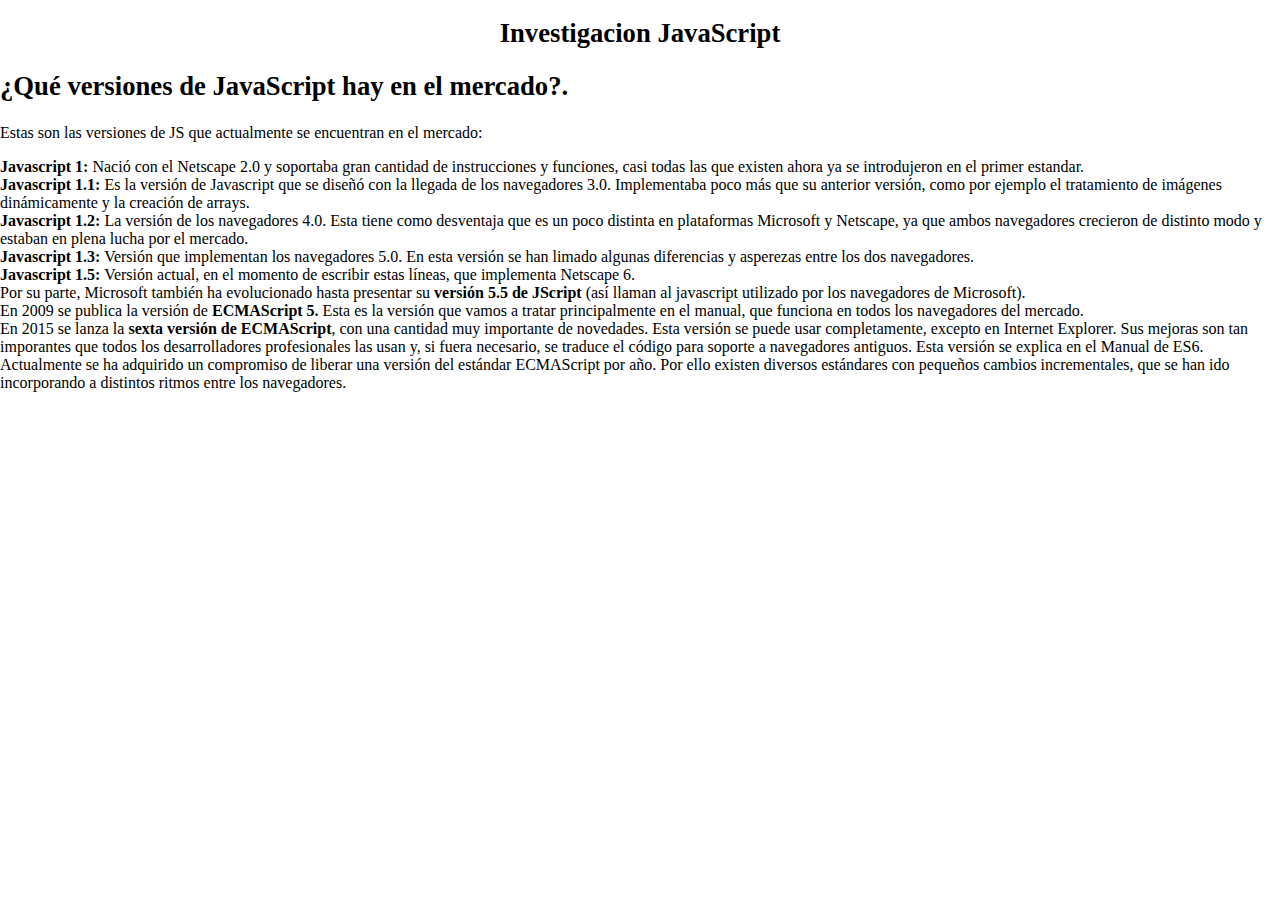
==== index2.html @ 7fad4192 "Punto 1" ====
<!DOCTYPE html>
<html lang="en">
<head>
    <title>Investigacion-JS</title>
    <link rel="stylesheet" href="estilos.css">
</head>
<body>

    <h1>Investigacion JavaScript</h1>
<h2>¿Qué versiones de JavaScript hay en el mercado?.</h2>
<p>Estas son las versiones de JS que actualmente se encuentran en el mercado:</p>
<li> <strong>Javascript 1:</strong> Nació con el Netscape 2.0 y soportaba gran cantidad de instrucciones y funciones, casi todas las que existen ahora ya se introdujeron en el primer estandar.</li>
<li> <strong>Javascript 1.1:</strong> Es la versión de Javascript que se diseñó con la llegada de los navegadores 3.0. Implementaba poco más que su anterior versión, como por ejemplo el tratamiento de imágenes dinámicamente y la creación de arrays. </li>
<li> <strong>Javascript 1.2:</strong> La versión de los navegadores 4.0. Esta tiene como desventaja que es un poco distinta en plataformas Microsoft y Netscape, ya que ambos navegadores crecieron de distinto modo y estaban en plena lucha por el mercado. </li>
<li> <strong>Javascript 1.3:</strong> Versión que implementan los navegadores 5.0. En esta versión se han limado algunas diferencias y asperezas entre los dos navegadores. </li>
<li> <strong>Javascript 1.5:</strong> Versión actual, en el momento de escribir estas líneas, que implementa Netscape 6. </li>
<li> Por su parte, Microsoft también ha evolucionado hasta presentar su <strong>versión 5.5 de JScript</strong> (así llaman al javascript utilizado por los navegadores de Microsoft). </li>
<li> En 2009 se publica la versión de <strong>ECMAScript 5.</strong> Esta es la versión que vamos a tratar principalmente en el manual, que funciona en todos los navegadores del mercado. </li>
<li> En 2015 se lanza la <strong>sexta versión de ECMAScript</strong>, con una cantidad muy importante de novedades. Esta versión se puede usar completamente, excepto en Internet Explorer. Sus mejoras son tan imporantes que todos los desarrolladores profesionales las usan y, si fuera necesario, se traduce el código para soporte a navegadores antiguos. Esta versión se explica en el Manual de ES6. </li>
<li> Actualmente se ha adquirido un compromiso de liberar una versión del estándar ECMAScript por año. Por ello existen diversos estándares con pequeños cambios incrementales, que se han ido incorporando a distintos ritmos entre los navegadores.</li>

</body>
</html>
---- estilos.css ----
*{
    box-sizing: border-box;
}

body{
    margin: 0;
}

h1{
    font-family: "LiberationSerif" ;
    font-size: 20pt;
    text-align: center;}

h2{
    font-family: "LiberationSerif" ;
    font-size: 20pt;}

h3{
    font-family: "LiberationSerif" ;
    font-size: 20pt;}

p{
    font-family: 'Times New Roman', Times, serif ;
    font-size: 12pt;}

ul{
   list-style: none;
}

li{
    font-size: 12pt;
}


button{
    font-size: 1em;
    font-weight: bold;
    padding: 10px 40px ;
    border-radius: 10px;
    border: 1px solid black;
    box-shadow: 2px 2px 10px;
    color: white;
    background-color: yellow;
}

button:hover{
    background-color: orange;
}

.container{
    max-width: 1400px;
    margin: auto;
}

header{
    background-color: rgb(245, 245, 245);

}

header .logo{
    margin: 0;
    padding: 25px 30px;
    font-weight: bold;
    color: yellow;
    font-size: 1.40em;
}

header .container{
    display: flex;
    flex-direction: column;
    align-items: center;
}

header nav{
    display: flex;
    flex-direction: column;
    text-align: center;
    padding-bottom: 25px;
}

header a{
    padding: 5px 12px;
    text-decoration: none;
    font-weight: bold;
    color: black;
}

header a:hover{
    color: yellow;
}

#hero{
    display: flex;
    align-items: center;
    justify-content: center;
    text-align: center;
    flex-direction: column;
    height: 90vh;
    color: white;
    background-image: linear-gradient(
        0deg,
        rgba(0,0,0,0.5),
        rgba(0,0,0.5)
    )
    ,url("Imagenes/JS.jpg");
    background-repeat: no-repeat;
    background-size: cover;
    background-position: center center;
}

#hero h1{
    color: white;
}
    
    header .container{
        flex-direction: row;
        justify-content: space-between;
    }
    
    header nav{
        flex-direction: row;
        padding-bottom: 0;
        padding-right: 20px;
    }
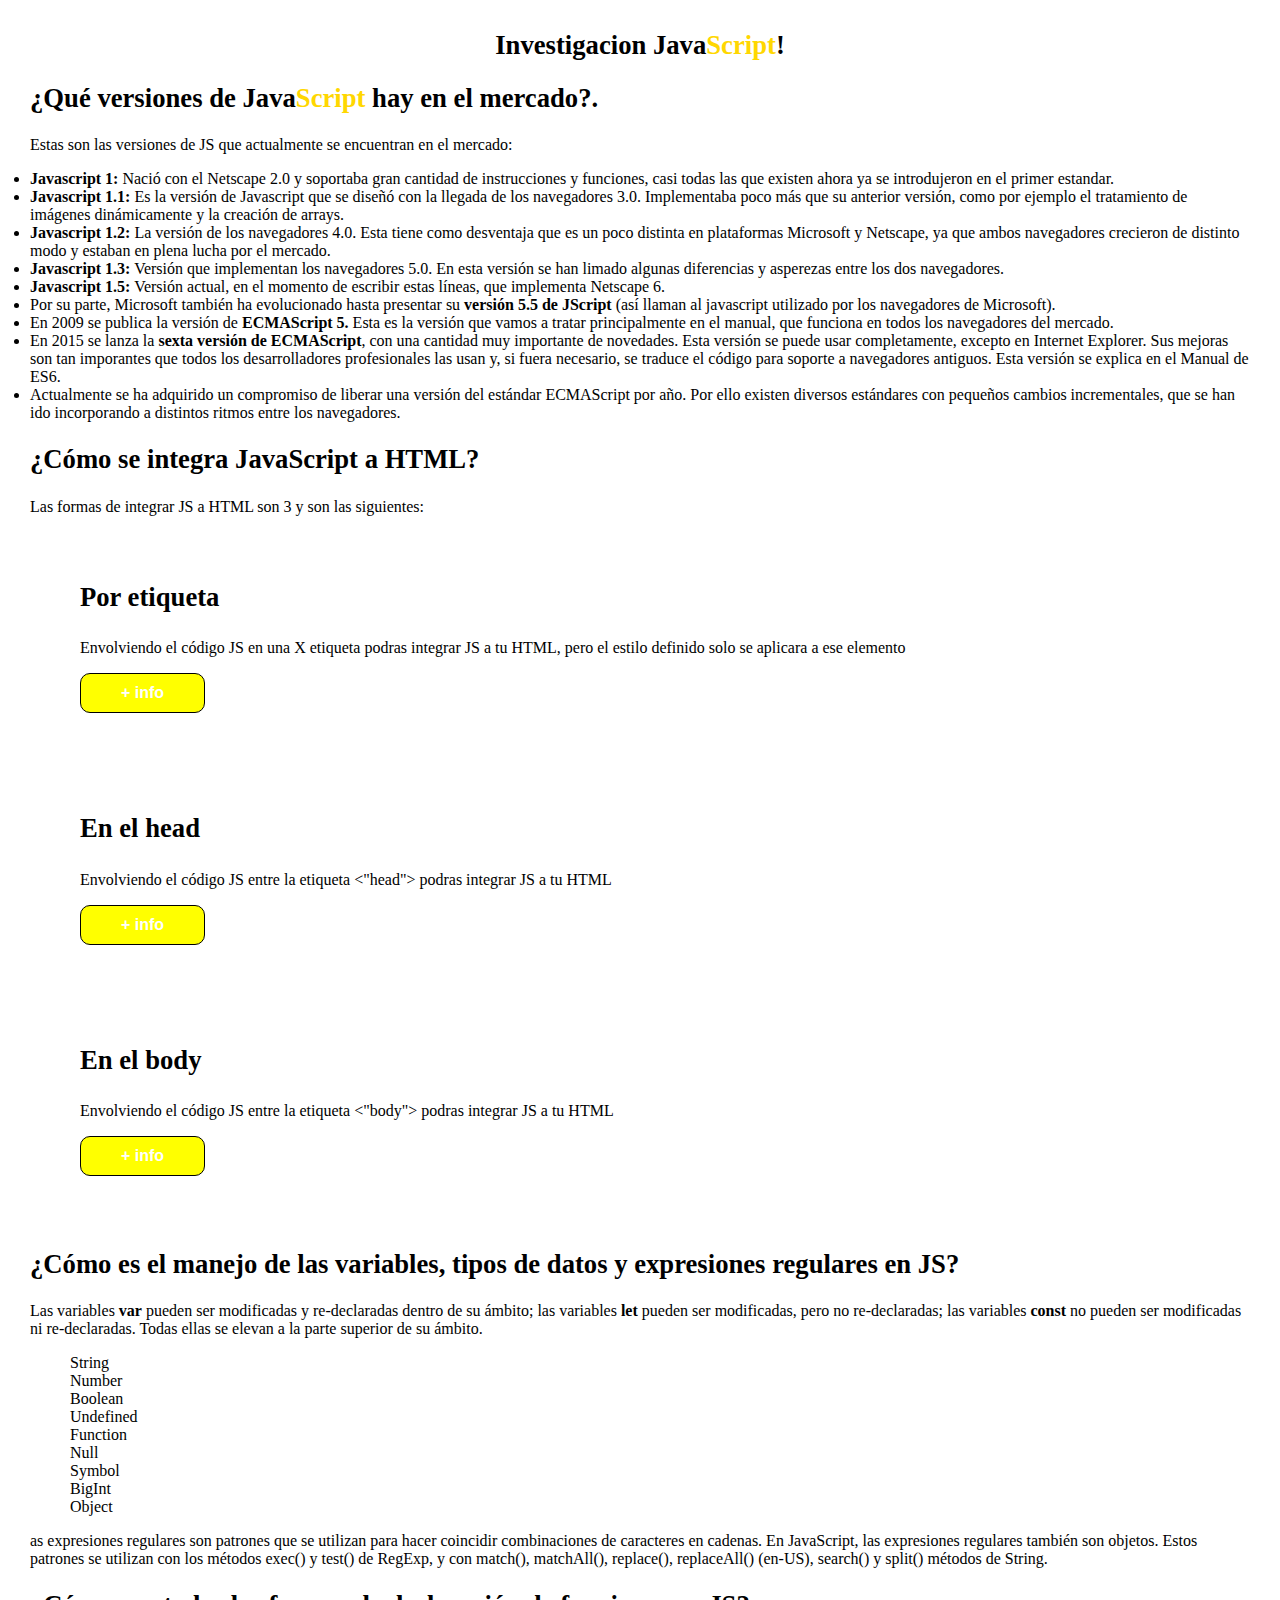
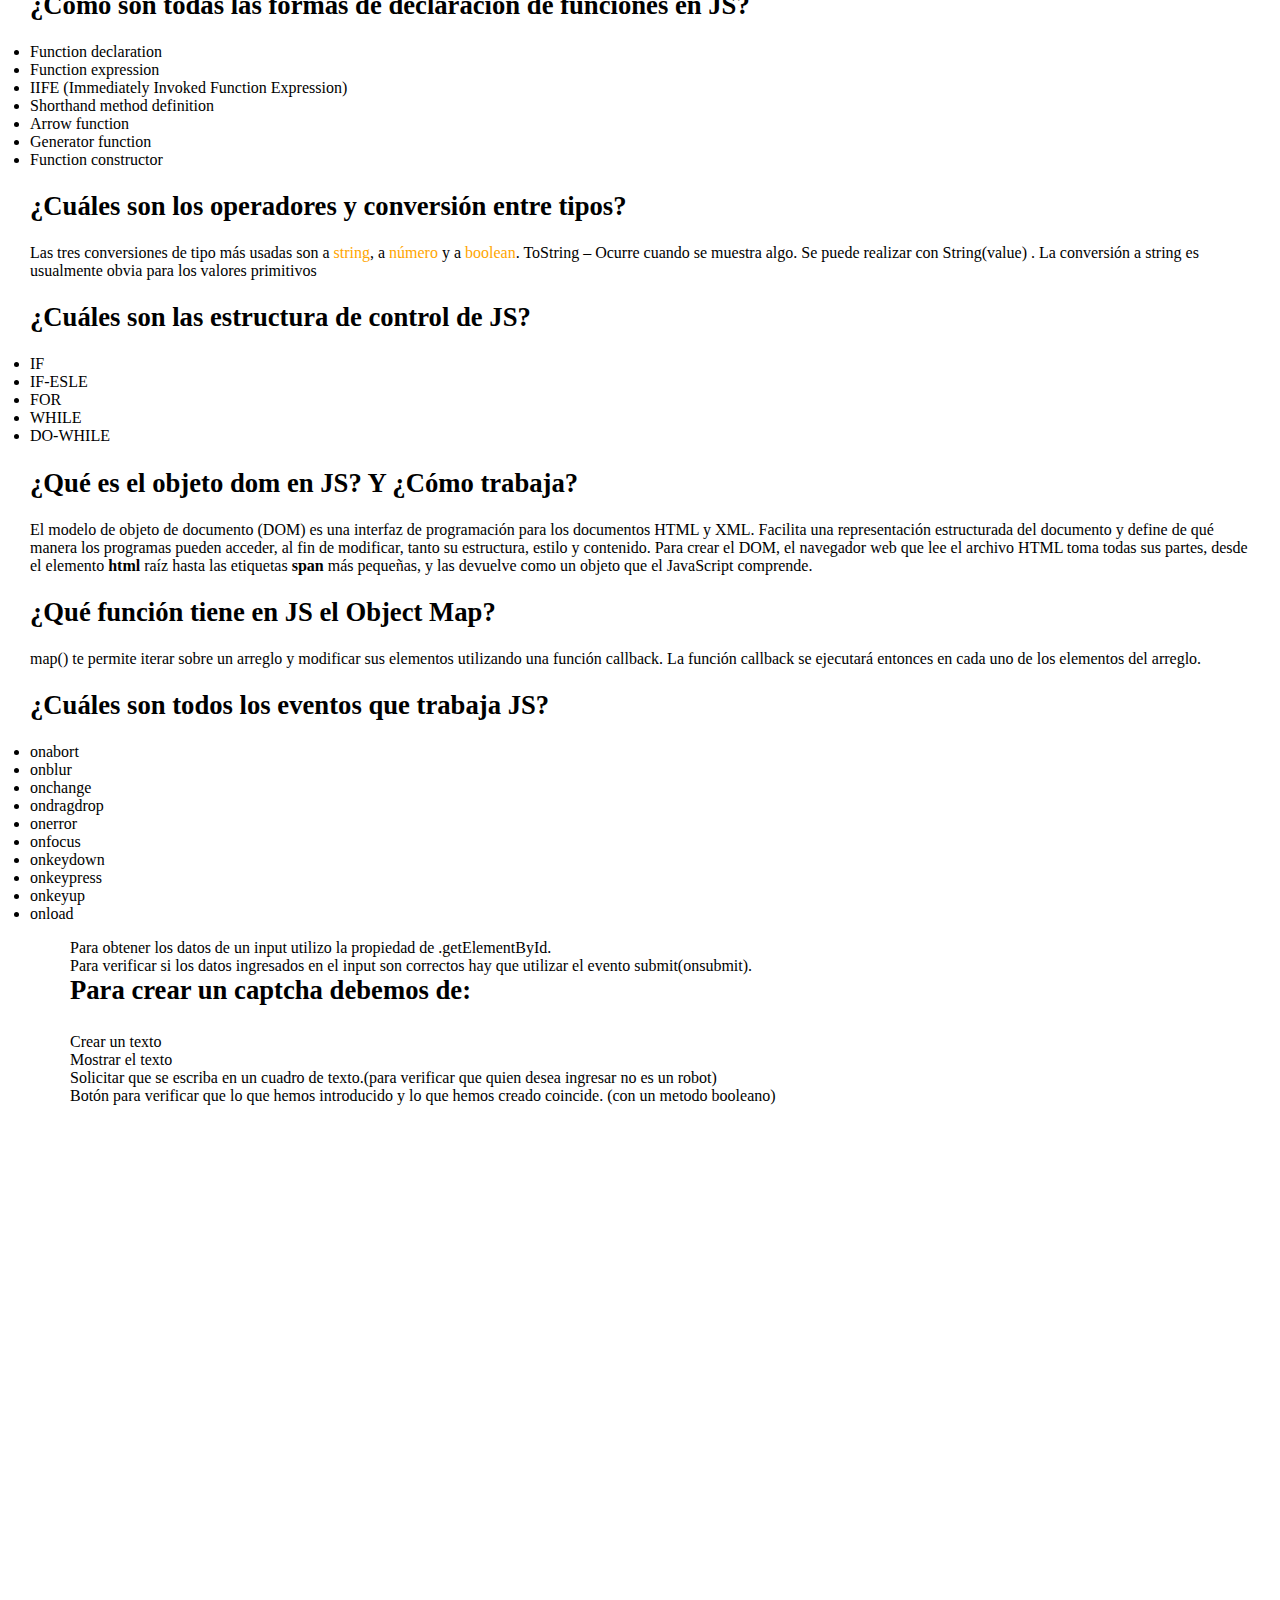
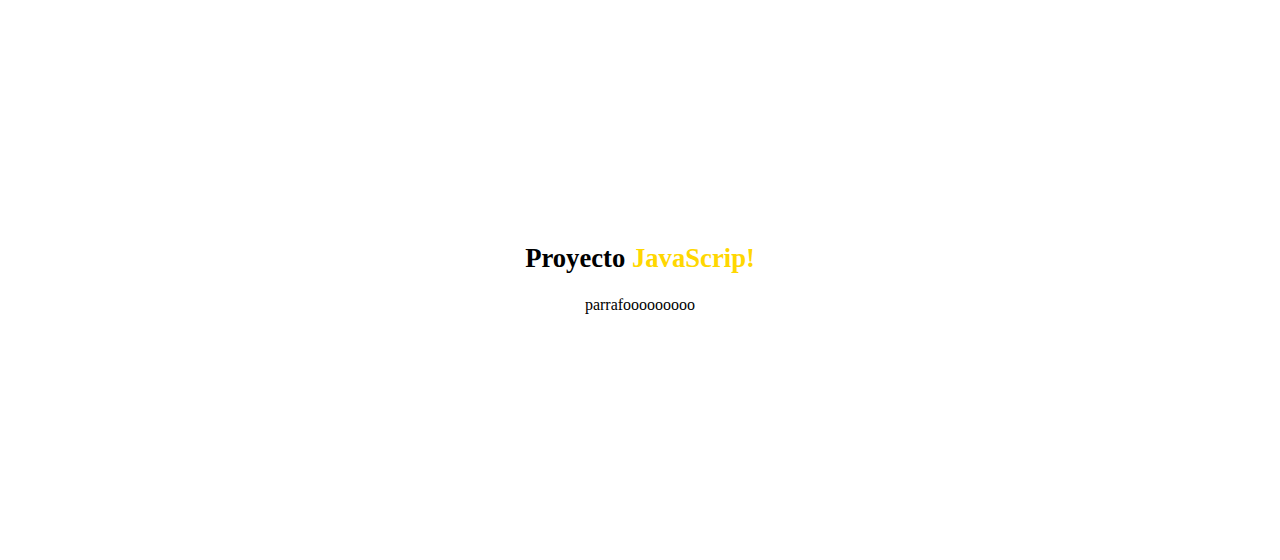
==== commit 9b4333ba: "Insercion de respuestas (si html NO css)" ====
--- a/index2.html
+++ b/index2.html
@@ -6,18 +6,121 @@
 </head>
 <body>
 
-    <h1>Investigacion JavaScript</h1>
-<h2>¿Qué versiones de JavaScript hay en el mercado?.</h2>
-<p>Estas son las versiones de JS que actualmente se encuentran en el mercado:</p>
-<li> <strong>Javascript 1:</strong> Nació con el Netscape 2.0 y soportaba gran cantidad de instrucciones y funciones, casi todas las que existen ahora ya se introdujeron en el primer estandar.</li>
-<li> <strong>Javascript 1.1:</strong> Es la versión de Javascript que se diseñó con la llegada de los navegadores 3.0. Implementaba poco más que su anterior versión, como por ejemplo el tratamiento de imágenes dinámicamente y la creación de arrays. </li>
-<li> <strong>Javascript 1.2:</strong> La versión de los navegadores 4.0. Esta tiene como desventaja que es un poco distinta en plataformas Microsoft y Netscape, ya que ambos navegadores crecieron de distinto modo y estaban en plena lucha por el mercado. </li>
-<li> <strong>Javascript 1.3:</strong> Versión que implementan los navegadores 5.0. En esta versión se han limado algunas diferencias y asperezas entre los dos navegadores. </li>
-<li> <strong>Javascript 1.5:</strong> Versión actual, en el momento de escribir estas líneas, que implementa Netscape 6. </li>
-<li> Por su parte, Microsoft también ha evolucionado hasta presentar su <strong>versión 5.5 de JScript</strong> (así llaman al javascript utilizado por los navegadores de Microsoft). </li>
-<li> En 2009 se publica la versión de <strong>ECMAScript 5.</strong> Esta es la versión que vamos a tratar principalmente en el manual, que funciona en todos los navegadores del mercado. </li>
-<li> En 2015 se lanza la <strong>sexta versión de ECMAScript</strong>, con una cantidad muy importante de novedades. Esta versión se puede usar completamente, excepto en Internet Explorer. Sus mejoras son tan imporantes que todos los desarrolladores profesionales las usan y, si fuera necesario, se traduce el código para soporte a navegadores antiguos. Esta versión se explica en el Manual de ES6. </li>
-<li> Actualmente se ha adquirido un compromiso de liberar una versión del estándar ECMAScript por año. Por ello existen diversos estándares con pequeños cambios incrementales, que se han ido incorporando a distintos ritmos entre los navegadores.</li>
+    <h1>Investigacion Java<span class="color-acento">Script</span>!</h1>
+    <h2>¿Qué versiones de Java<span class="color-acento">Script</span> hay en el mercado?.</h2>
+    <p>Estas son las versiones de JS que actualmente se encuentran en el mercado:</p>
+    <li> <strong>Javascript 1:</strong> Nació con el Netscape 2.0 y soportaba gran cantidad de instrucciones y funciones, casi todas las que existen ahora ya se introdujeron en el primer estandar.</li>
+    <li> <strong>Javascript 1.1:</strong> Es la versión de Javascript que se diseñó con la llegada de los navegadores 3.0. Implementaba poco más que su anterior versión, como por ejemplo el tratamiento de imágenes dinámicamente y la creación de arrays. </li>
+    <li> <strong>Javascript 1.2:</strong> La versión de los navegadores 4.0. Esta tiene como desventaja que es un poco distinta en plataformas Microsoft y Netscape, ya que ambos navegadores crecieron de distinto modo y estaban en plena lucha por el mercado. </li>
+    <li> <strong>Javascript 1.3:</strong> Versión que implementan los navegadores 5.0. En esta versión se han limado algunas diferencias y asperezas entre los dos navegadores. </li>
+    <li> <strong>Javascript 1.5:</strong> Versión actual, en el momento de escribir estas líneas, que implementa Netscape 6. </li>
+    <li> Por su parte, Microsoft también ha evolucionado hasta presentar su <strong>versión 5.5 de JScript</strong> (así llaman al javascript utilizado por los navegadores de Microsoft). </li>
+    <li> En 2009 se publica la versión de <strong>ECMAScript 5.</strong> Esta es la versión que vamos a tratar principalmente en el manual, que funciona en todos los navegadores del mercado. </li>
+    <li> En 2015 se lanza la <strong>sexta versión de ECMAScript</strong>, con una cantidad muy importante de novedades. Esta versión se puede usar completamente, excepto en Internet Explorer. Sus mejoras son tan imporantes que todos los desarrolladores profesionales las usan y, si fuera necesario, se traduce el código para soporte a navegadores antiguos. Esta versión se explica en el Manual de ES6. </li>
+    <li> Actualmente se ha adquirido un compromiso de liberar una versión del estándar ECMAScript por año. Por ello existen diversos estándares con pequeños cambios incrementales, que se han ido incorporando a distintos ritmos entre los navegadores.</li>
+
+
+    <h2>¿Cómo se integra JavaScript a HTML?</h2>
+    <p>Las formas de integrar JS a HTML son 3 y son las siguientes:</p>
+    <section id="punto2">
+        <div class="carta">
+        <h3>Por etiqueta</h3>
+        <p>Envolviendo el código JS en una X etiqueta podras integrar JS a tu HTML, pero el estilo definido solo se aplicara a ese elemento</p>
+        <form action="https://www.hostinger.com.ar/tutoriales/insertar-javascript-en-html/">
+            <button>+ info</button>
+        </form>
+        </div>
+
+        <div class="carta">
+        <h3>En el head</h3>
+        <p>Envolviendo el código JS entre la etiqueta <"head"> podras integrar JS a tu HTML</p>
+        <form action="https://www.hostinger.com.ar/tutoriales/insertar-javascript-en-html/">
+            <button>+ info</button>
+        </form>
+        </div>
+
+        <div class="carta">
+        <h3>En el body</h3>
+        <p>Envolviendo el código JS entre la etiqueta <"body"> podras integrar JS a tu HTML</p>
+        <form action="https://www.hostinger.com.ar/tutoriales/insertar-javascript-en-html/">
+            <button>+ info</button>
+        </form>
+        </div>
+
+        <h2>¿Cómo es el manejo de las variables, tipos de datos y expresiones regulares en JS?</h2>
+        <p>Las variables <strong>var</strong> pueden ser modificadas y re-declaradas dentro de su ámbito; las variables <strong>let</strong> pueden ser modificadas, pero no re-declaradas; las variables <strong>const</strong> no pueden ser modificadas ni re-declaradas. Todas ellas se elevan a la parte superior de su ámbito.</p>
+        <ul>
+            <li>String</li>
+            <li>Number</li>
+            <li>Boolean</li>
+            <li>Undefined</li>
+            <li>Function</li>
+            <li>Null</li>
+            <li>Symbol</li>
+            <li>BigInt</li>
+            <li>Object</li>
+       </ul>
+       <p>as expresiones regulares son patrones que se utilizan para hacer coincidir combinaciones de caracteres en cadenas. En JavaScript, las expresiones regulares también son objetos. Estos patrones se utilizan con los métodos exec() y test() de RegExp, y con match(), matchAll(), replace(), replaceAll() (en-US), search() y split() métodos de String.</p>
+
+        <h2>¿Cómo son todas las formas de declaración de funciones en JS?</h2>
+        <li>Function declaration</li>
+        <li>Function expression</li>
+        <li>IIFE (Immediately Invoked Function Expression)</li>
+        <li>Shorthand method definition</li>
+        <li>Arrow function</li>
+        <li>Generator function</li>
+        <li>Function constructor</li>
+
+        <h2>¿Cuáles son los operadores y conversión entre tipos?</h2>
+        <p>Las tres conversiones de tipo más usadas son a <span class="color-sub">string</span>, a <span class="color-sub">número</span> y a <span class="color-sub">boolean</span>. ToString – Ocurre cuando se muestra algo. Se puede realizar con String(value) . La conversión a string es usualmente obvia para los valores primitivos</p>
+
+        <h2>¿Cuáles son las estructura de control de JS?</h2>
+        <li>IF</li>
+        <li>IF-ESLE</li>
+        <li>FOR</li>
+        <li>WHILE</li>
+        <li>DO-WHILE</li>
+
+        <h2>¿Qué es el objeto dom en JS? Y ¿Cómo trabaja?</h2>
+        El modelo de objeto de documento (DOM) es una interfaz de programación para los documentos HTML y XML. Facilita una representación estructurada del documento y define de qué manera los programas pueden acceder, al fin de modificar, tanto su estructura, estilo y contenido. Para crear el DOM, el navegador web que lee el archivo HTML toma todas sus partes, desde el elemento <strong> html </strong> raíz hasta las etiquetas <strong>span</strong> más pequeñas, y las devuelve como un objeto que el JavaScript comprende.
+
+        <h2>¿Qué función tiene en JS el Object Map?</h2>
+        <p>map() te permite iterar sobre un arreglo y modificar sus elementos utilizando una función callback. La función callback se ejecutará entonces en cada uno de los elementos del arreglo.</p>
+
+        <h2>¿Cuáles son todos los eventos que trabaja JS?</h2>
+        <li>onabort</li>
+        <li>onblur</li>
+        <li>onchange</li>
+        <li>ondragdrop</li>
+        <li>onerror</li>
+        <li>onfocus</li>
+        <li>onkeydown</li>
+        <li>onkeypress</li>
+        <li>onkeyup</li>
+        <li>onload</li>
+
+        <ul>
+            <li>Para obtener los datos de un input utilizo la propiedad de .getElementById.</li>
+            <li>Para verificar si los datos ingresados en el input son correctos hay que utilizar el evento submit(onsubmit).</li>
+            <h3>Para crear un captcha debemos de:</h3>
+            <li>Crear un texto</li>
+            <li>Mostrar el texto</li>
+            <li>Solicitar que se escriba en un cuadro de texto.(para verificar que quien desea ingresar no es un robot)</li>
+            <li>Botón para verificar que lo que hemos introducido y lo que hemos creado coincide. (con un metodo booleano)</li>
+        </ul>
+
+        <section id="proyectoJS">
+            <div class="container">
+                <div class="img-container"></div>
+                <div class="texto">
+                <h2> Proyecto <span class="color-acento">JavaScrip! </span> </span></h2>
+                <p>parrafooooooooo</p>
+            </div>
+            </div>
+        </section>
+    
+
+    </section>
 
 </body>
 </html>--- a/estilos.css
+++ b/estilos.css
@@ -3,7 +3,7 @@
 }
 
 body{
-    margin: 0;
+    margin: 30px;
 }
 
 h1{
@@ -61,7 +61,7 @@
     margin: 0;
     padding: 25px 30px;
     font-weight: bold;
-    color: yellow;
+    color: black;
     font-size: 1.40em;
 }
 
@@ -121,4 +121,77 @@
         flex-direction: row;
         padding-bottom: 0;
         padding-right: 20px;
-    }+    }
+
+    #proyectoJS .img-container{
+        background-image: linear-gradient(
+            0deg
+            rgba(0,0,0,0.5),
+            rgba(0,0,0,0.5)
+        ), url("Imagenes/programacion.jpg");
+        background-size: cover;
+        background-position: center center;
+        height: 500px;
+    }
+    
+    #proyectoJS .container{
+        text-align: center;
+        padding: 200px 12px;
+        justify-content: center;
+    }
+    
+    @media (min-width: 720px){
+        header{
+            position: fixed;
+            width: 100%;
+        }
+    }
+    
+    .color-acento{ color: gold; }
+
+    .color-sub{ color: orange; }
+
+#punto2 .programas{
+    display: flex;
+    justify-content: center;
+    margin-bottom: 30px;
+}
+
+#punto2 p{
+    display: block;
+}
+
+#punto2 .carta{
+    padding: 50px;
+}
+
+#punto2 h3{
+    margin-top: 0;
+}
+
+.carta:first-child{
+    background-image: linear-gradient(
+        0deg
+        rgba(0,0,0,0.5),
+        rgba(0,0,0,0.5)
+    )
+    ,url("Imagenes/programacion.jpg");
+}
+
+.carta:nth-child(2){
+    background-image: linear-gradient(
+        0deg
+        rgba(0,0,0,0.5),
+        rgba(0,0,0,0.5)
+    )
+    ,url("Imagenes/programacion.jpg");
+}
+
+.carta:nth-child(3){
+    background-image: linear-gradient(
+        0deg
+        rgba(0,0,0,0.5),
+        rgba(0,0,0,0.5)
+    )
+    ,url("Imagenes/programacion.jpg");
+}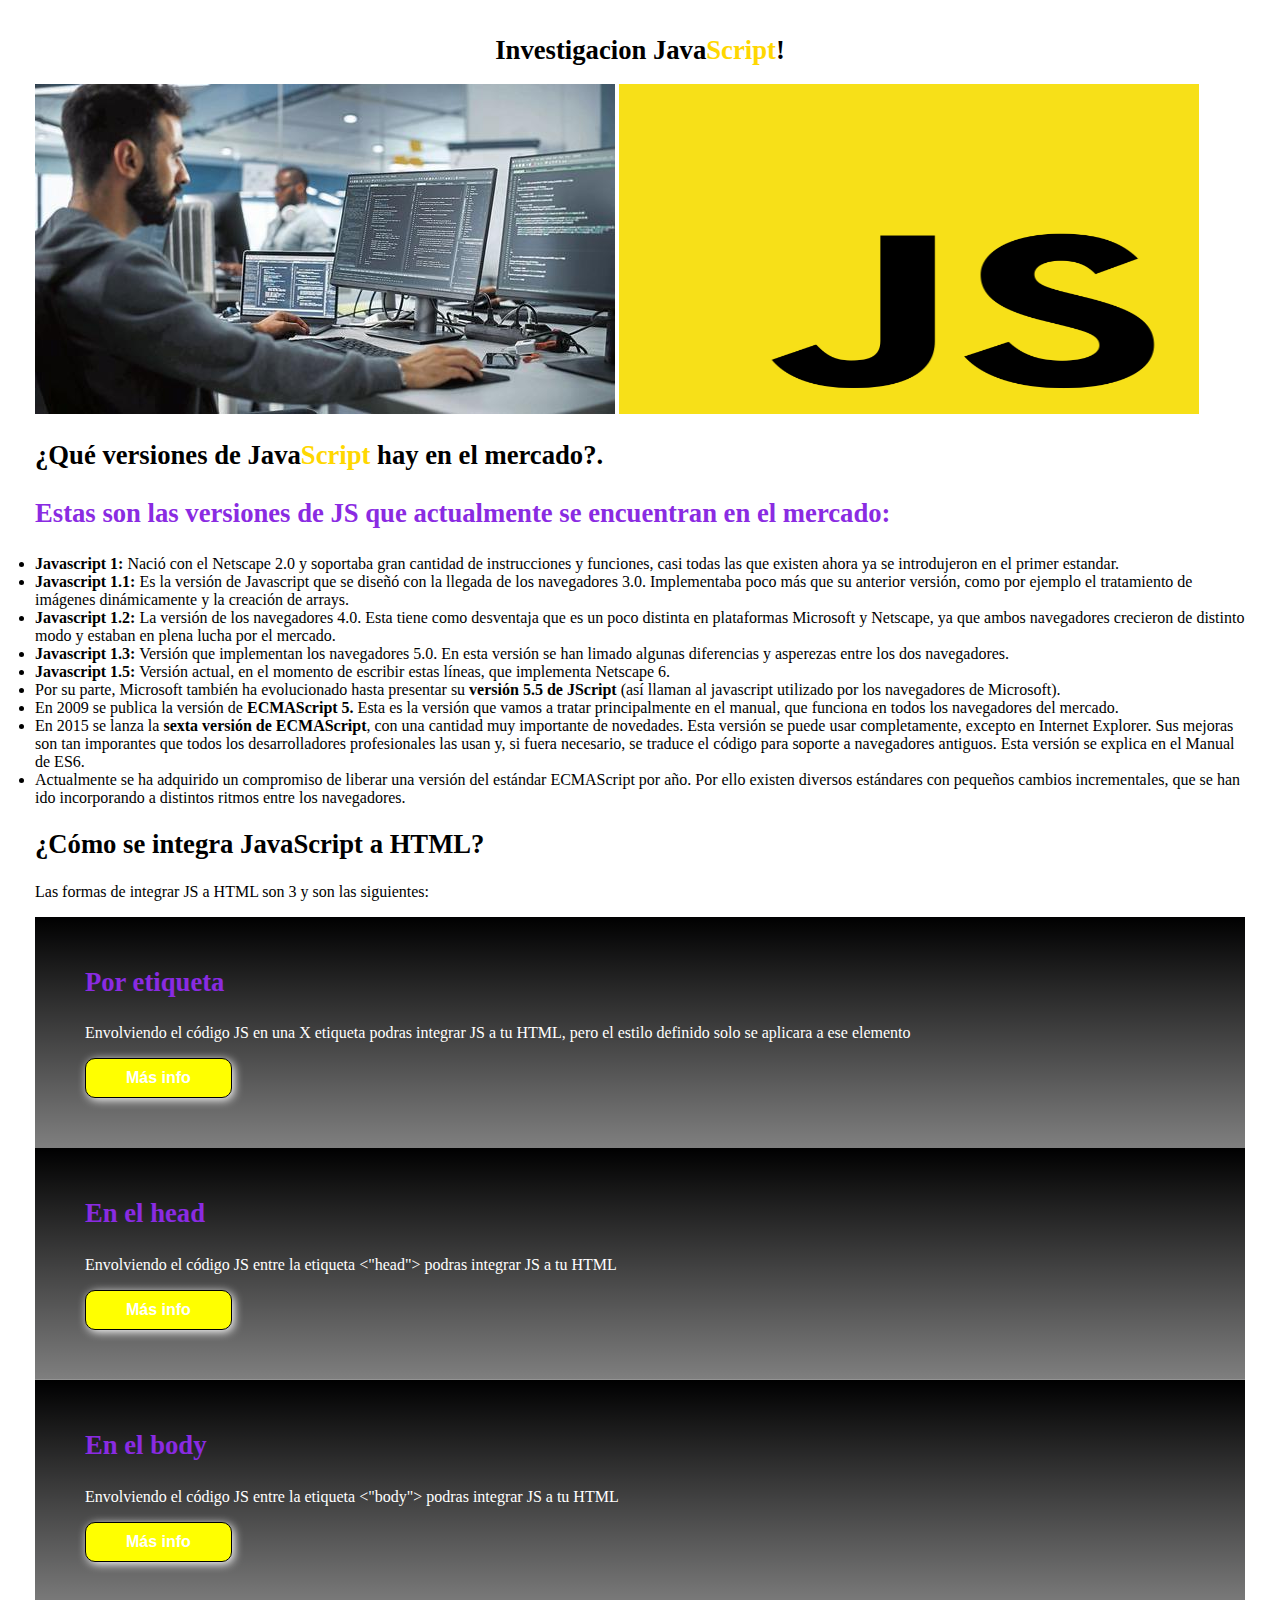
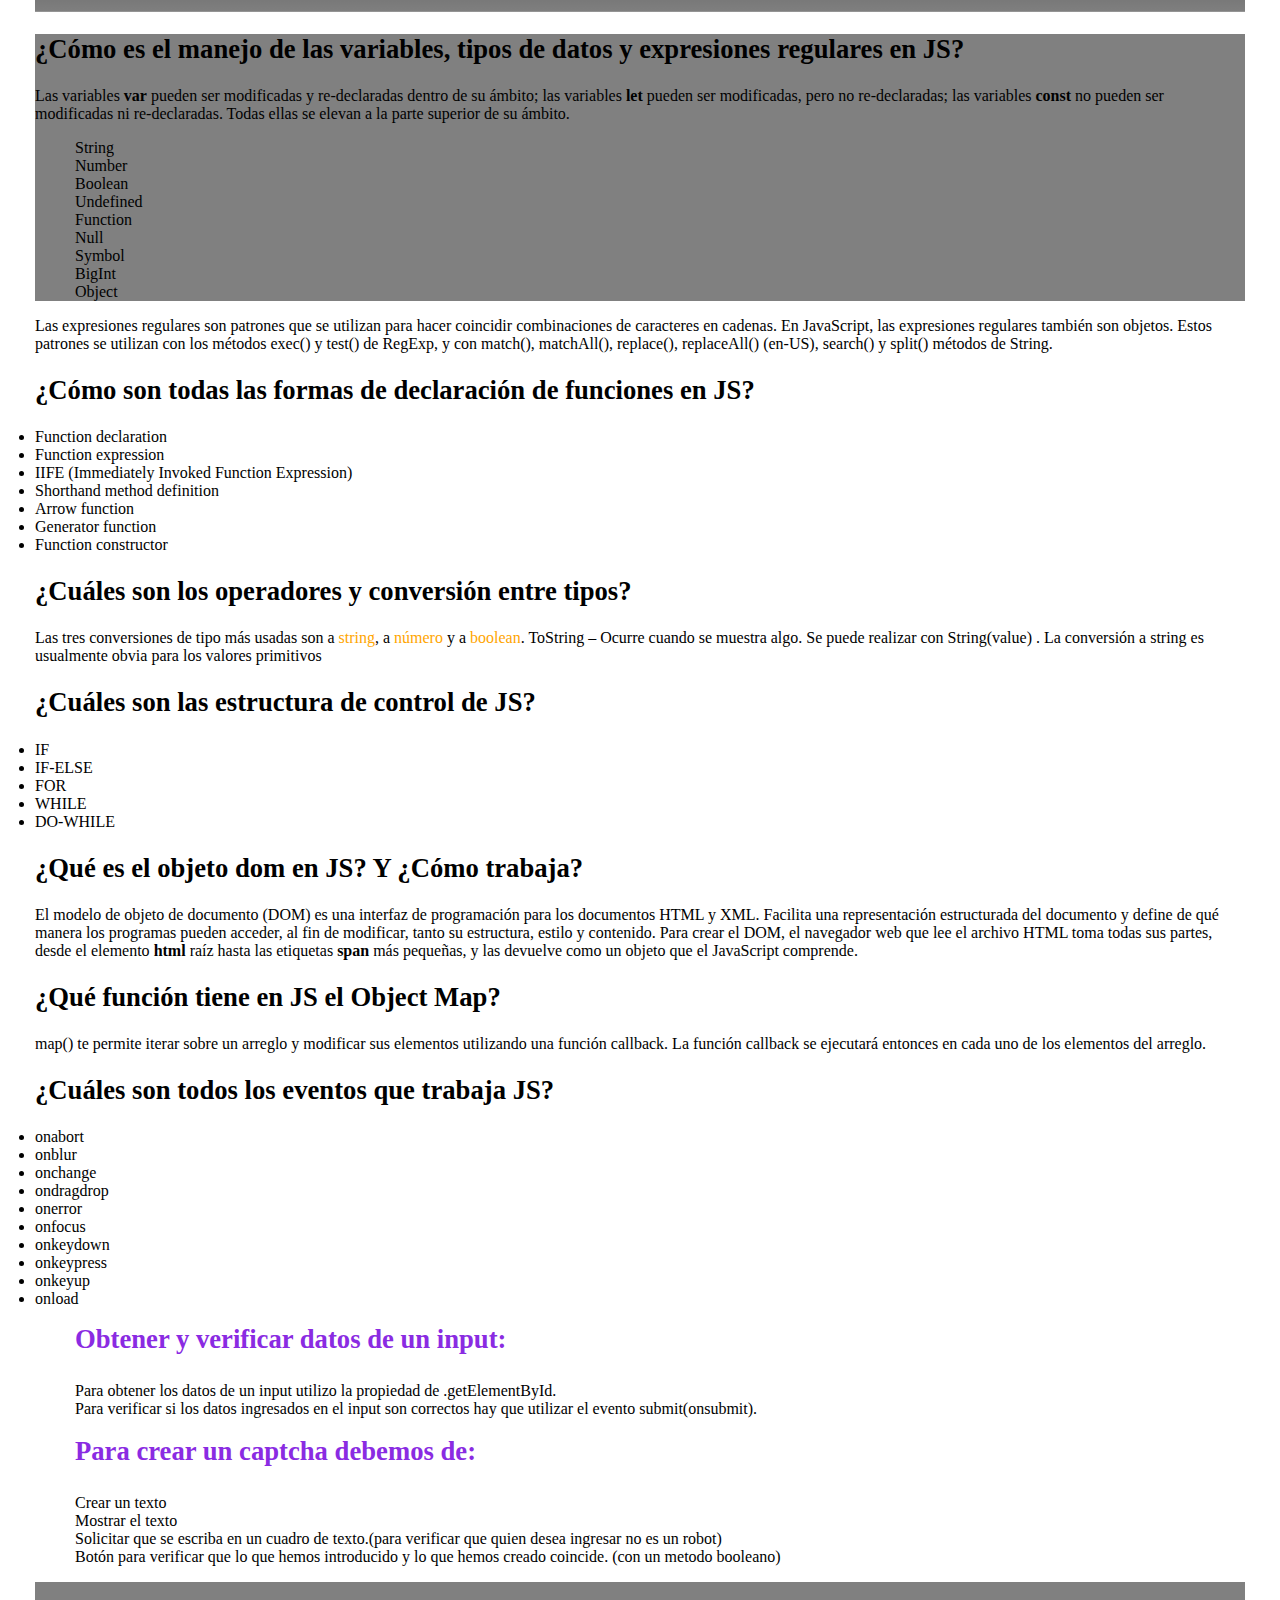
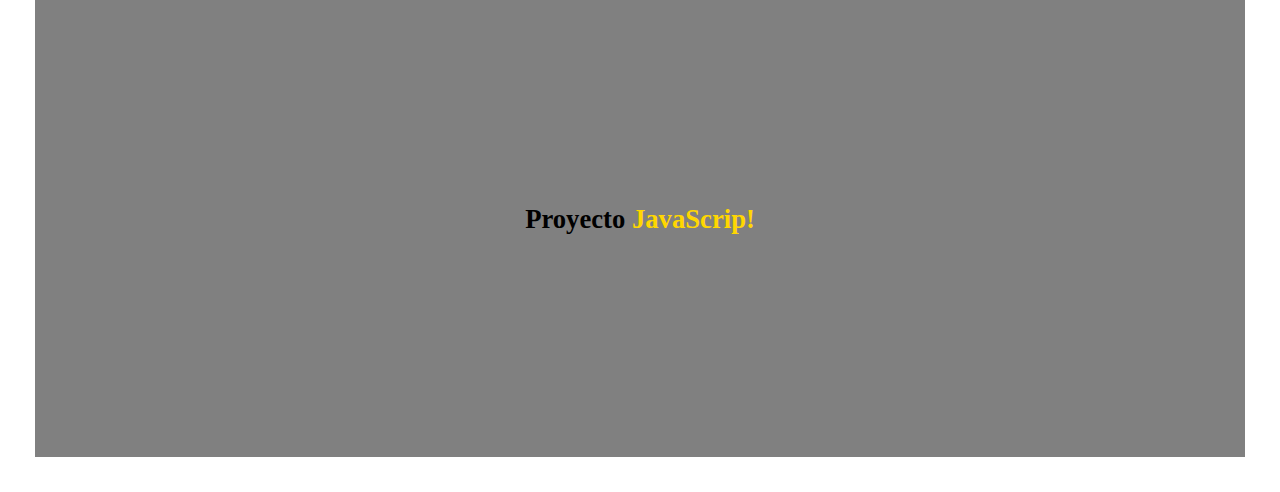
==== commit bb839810: "Retoques en menu, body y agregacion de colores" ====
--- a/index2.html
+++ b/index2.html
@@ -7,8 +7,12 @@
 <body>
 
     <h1>Investigacion Java<span class="color-acento">Script</span>!</h1>
+    <section id="contenedor-imagenes"></section>
+    <img src="Imagenes/programacion.jpg" alt="Imagen de un programador" title="Programador" width="580" height="330">
+    <img src="Imagenes/javascript.png" alt="Logo de JS" title="JS" width="580" height="330">
+
     <h2>¿Qué versiones de Java<span class="color-acento">Script</span> hay en el mercado?.</h2>
-    <p>Estas son las versiones de JS que actualmente se encuentran en el mercado:</p>
+    <h3>Estas son las versiones de JS que actualmente se encuentran en el mercado:</h3>
     <li> <strong>Javascript 1:</strong> Nació con el Netscape 2.0 y soportaba gran cantidad de instrucciones y funciones, casi todas las que existen ahora ya se introdujeron en el primer estandar.</li>
     <li> <strong>Javascript 1.1:</strong> Es la versión de Javascript que se diseñó con la llegada de los navegadores 3.0. Implementaba poco más que su anterior versión, como por ejemplo el tratamiento de imágenes dinámicamente y la creación de arrays. </li>
     <li> <strong>Javascript 1.2:</strong> La versión de los navegadores 4.0. Esta tiene como desventaja que es un poco distinta en plataformas Microsoft y Netscape, ya que ambos navegadores crecieron de distinto modo y estaban en plena lucha por el mercado. </li>
@@ -27,7 +31,7 @@
         <h3>Por etiqueta</h3>
         <p>Envolviendo el código JS en una X etiqueta podras integrar JS a tu HTML, pero el estilo definido solo se aplicara a ese elemento</p>
         <form action="https://www.hostinger.com.ar/tutoriales/insertar-javascript-en-html/">
-            <button>+ info</button>
+            <button>Más info</button>
         </form>
         </div>
 
@@ -35,7 +39,7 @@
         <h3>En el head</h3>
         <p>Envolviendo el código JS entre la etiqueta <"head"> podras integrar JS a tu HTML</p>
         <form action="https://www.hostinger.com.ar/tutoriales/insertar-javascript-en-html/">
-            <button>+ info</button>
+            <button>Más info</button>
         </form>
         </div>
 
@@ -43,10 +47,11 @@
         <h3>En el body</h3>
         <p>Envolviendo el código JS entre la etiqueta <"body"> podras integrar JS a tu HTML</p>
         <form action="https://www.hostinger.com.ar/tutoriales/insertar-javascript-en-html/">
-            <button>+ info</button>
+            <button>Más info</button>
         </form>
         </div>
 
+        <section id="variables">
         <h2>¿Cómo es el manejo de las variables, tipos de datos y expresiones regulares en JS?</h2>
         <p>Las variables <strong>var</strong> pueden ser modificadas y re-declaradas dentro de su ámbito; las variables <strong>let</strong> pueden ser modificadas, pero no re-declaradas; las variables <strong>const</strong> no pueden ser modificadas ni re-declaradas. Todas ellas se elevan a la parte superior de su ámbito.</p>
         <ul>
@@ -60,7 +65,9 @@
             <li>BigInt</li>
             <li>Object</li>
        </ul>
-       <p>as expresiones regulares son patrones que se utilizan para hacer coincidir combinaciones de caracteres en cadenas. En JavaScript, las expresiones regulares también son objetos. Estos patrones se utilizan con los métodos exec() y test() de RegExp, y con match(), matchAll(), replace(), replaceAll() (en-US), search() y split() métodos de String.</p>
+    </section>
+
+       <p>Las expresiones regulares son patrones que se utilizan para hacer coincidir combinaciones de caracteres en cadenas. En JavaScript, las expresiones regulares también son objetos. Estos patrones se utilizan con los métodos exec() y test() de RegExp, y con match(), matchAll(), replace(), replaceAll() (en-US), search() y split() métodos de String.</p>
 
         <h2>¿Cómo son todas las formas de declaración de funciones en JS?</h2>
         <li>Function declaration</li>
@@ -76,7 +83,7 @@
 
         <h2>¿Cuáles son las estructura de control de JS?</h2>
         <li>IF</li>
-        <li>IF-ESLE</li>
+        <li>IF-ELSE</li>
         <li>FOR</li>
         <li>WHILE</li>
         <li>DO-WHILE</li>
@@ -100,21 +107,22 @@
         <li>onload</li>
 
         <ul>
+            <h3>Obtener y verificar datos de un input:</h3>
             <li>Para obtener los datos de un input utilizo la propiedad de .getElementById.</li>
             <li>Para verificar si los datos ingresados en el input son correctos hay que utilizar el evento submit(onsubmit).</li>
+            <br>
             <h3>Para crear un captcha debemos de:</h3>
             <li>Crear un texto</li>
-            <li>Mostrar el texto</li>
+            <li>Mostrar el texto</li> 
             <li>Solicitar que se escriba en un cuadro de texto.(para verificar que quien desea ingresar no es un robot)</li>
             <li>Botón para verificar que lo que hemos introducido y lo que hemos creado coincide. (con un metodo booleano)</li>
-        </ul>
+        </ul> 
 
         <section id="proyectoJS">
             <div class="container">
                 <div class="img-container"></div>
                 <div class="texto">
                 <h2> Proyecto <span class="color-acento">JavaScrip! </span> </span></h2>
-                <p>parrafooooooooo</p>
             </div>
             </div>
         </section>
--- a/estilos.css
+++ b/estilos.css
@@ -3,7 +3,7 @@
 }
 
 body{
-    margin: 30px;
+    margin: 35px;
 }
 
 h1{
@@ -15,7 +15,7 @@
     font-family: "LiberationSerif" ;
     font-size: 20pt;}
 
-h3{
+h3{ color: blueviolet;
     font-family: "LiberationSerif" ;
     font-size: 20pt;}
 
@@ -121,6 +121,7 @@
         flex-direction: row;
         padding-bottom: 0;
         padding-right: 20px;
+        margin-right: 40px;
     }
 
     #proyectoJS .img-container{
@@ -128,10 +129,10 @@
             0deg
             rgba(0,0,0,0.5),
             rgba(0,0,0,0.5)
-        ), url("Imagenes/programacion.jpg");
+        ),url("Imagenes/programacion.jpg");
+        background-repeat: no-repeat;
         background-size: cover;
         background-position: center center;
-        height: 500px;
     }
     
     #proyectoJS .container{
@@ -193,5 +194,31 @@
         rgba(0,0,0,0.5),
         rgba(0,0,0,0.5)
     )
-    ,url("Imagenes/programacion.jpg");
+    ,url("Imagenes/javascript.png");
+}
+
+#proyectoJS{
+    background-color: grey;
+}
+
+#variables{
+    background-color: grey;
+}
+
+#contendedor-imagenes{
+    float: left;
+}
+
+.carta{
+    background-repeat: no-repeat;
+    background-size: cover;
+    background-position: center center;
+    background-image: url("Imagenes/programacion.jpg");
+    color: white;
+    background-image: linear-gradient(
+        0deg,
+        rgba(0,0,0,0.5),
+        rgba(0,0,0.5)
+    )
+    
 }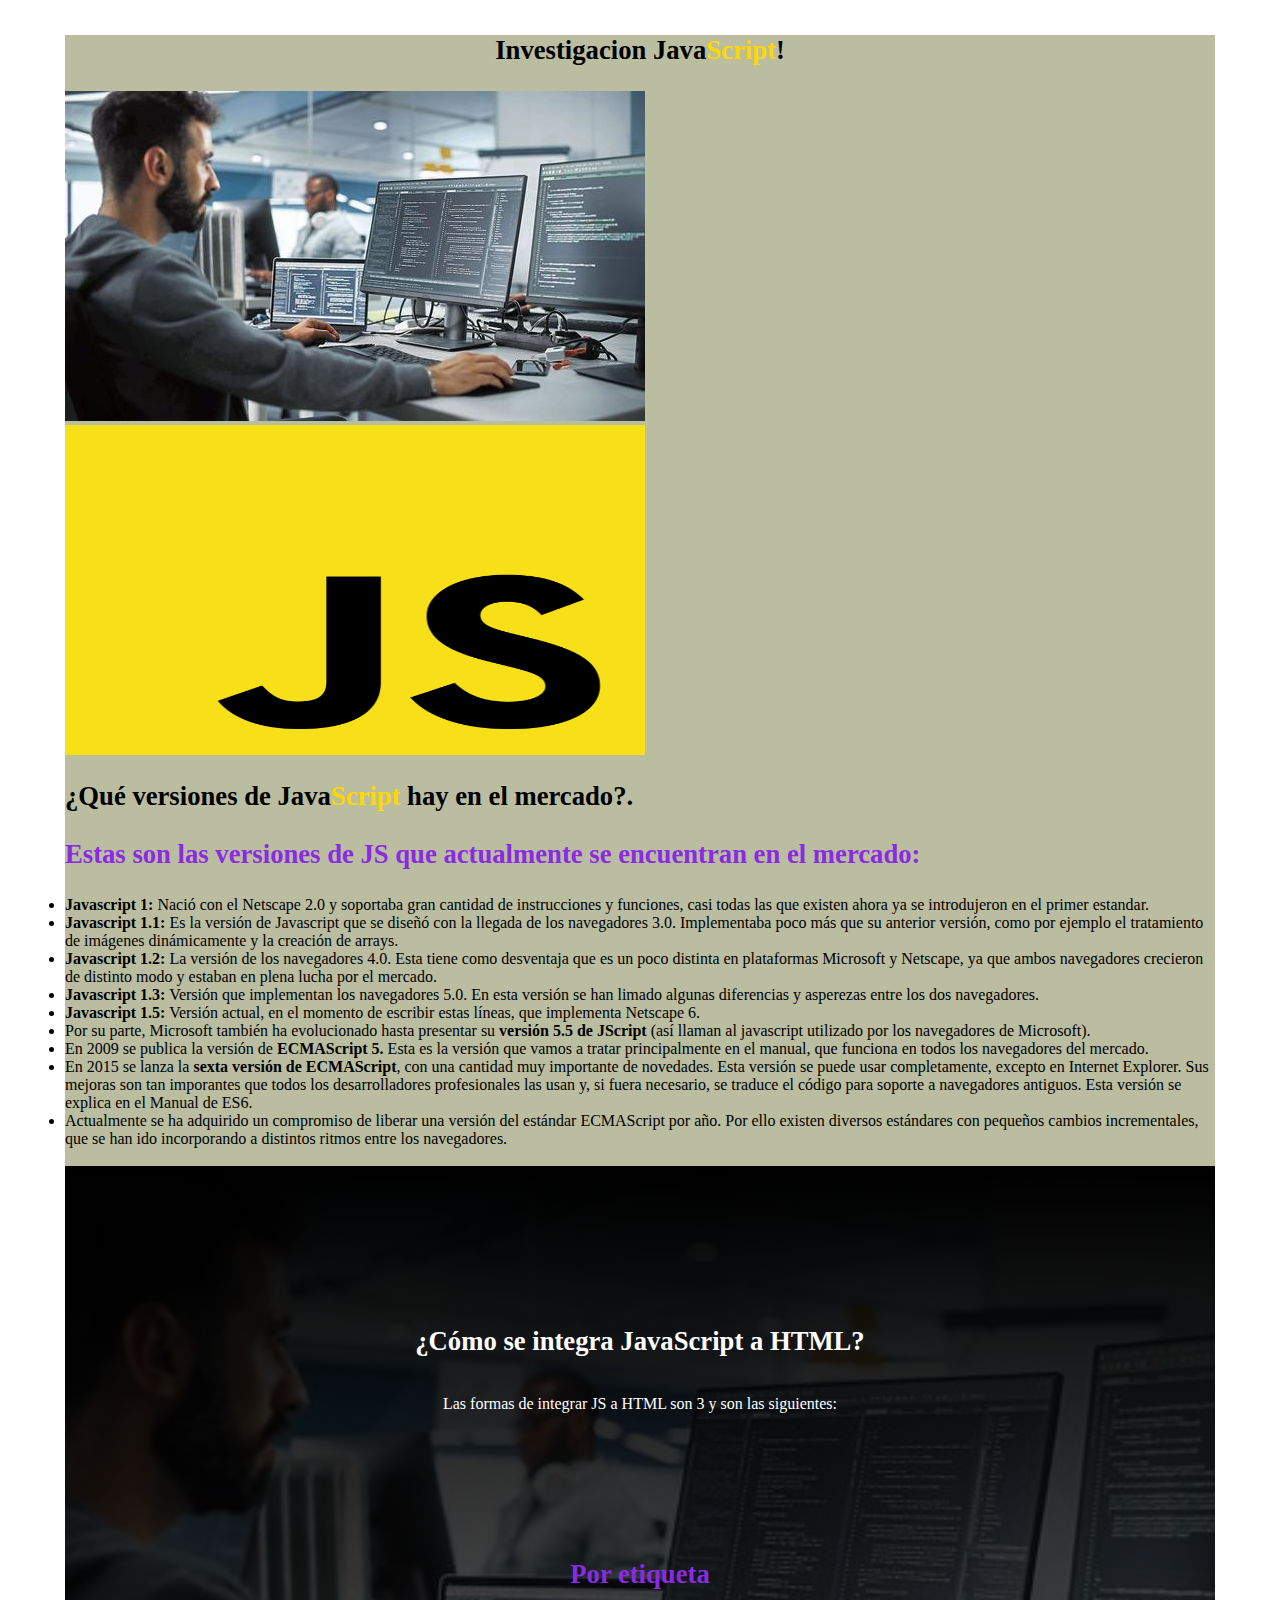
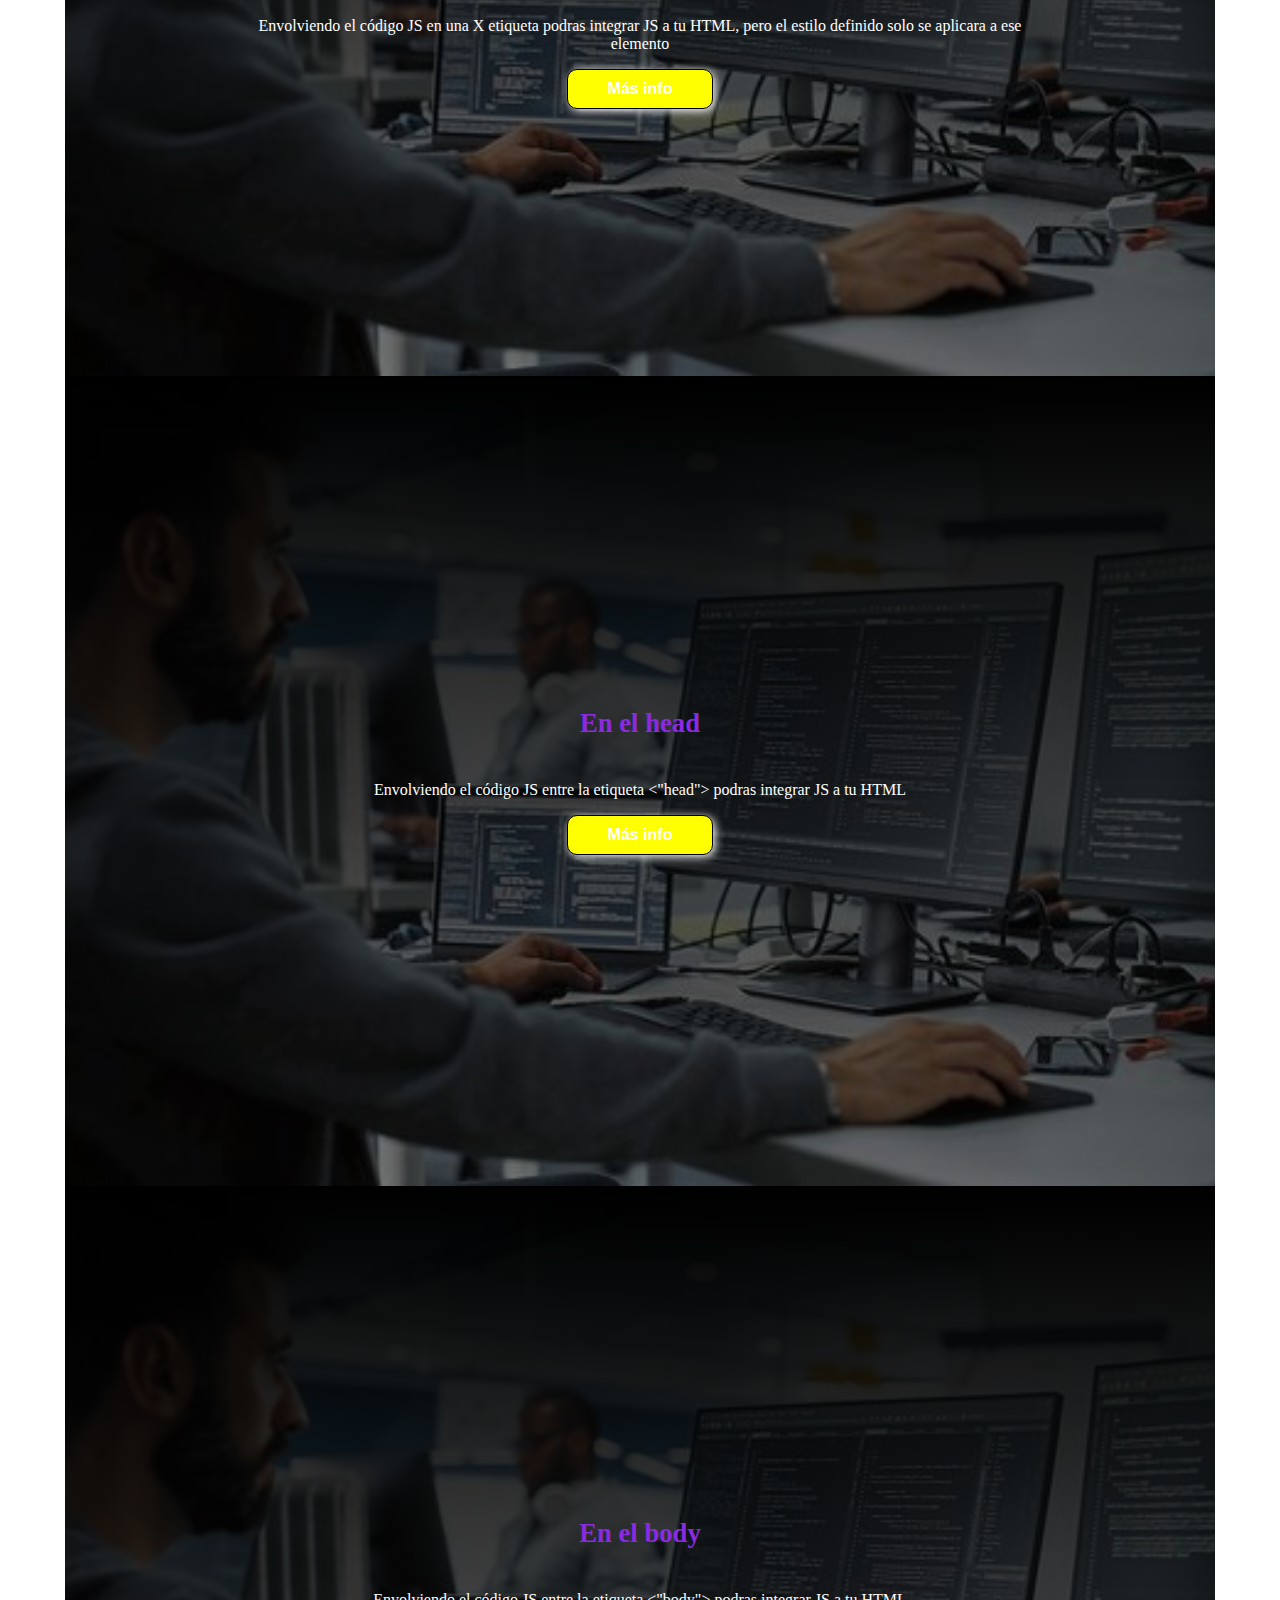
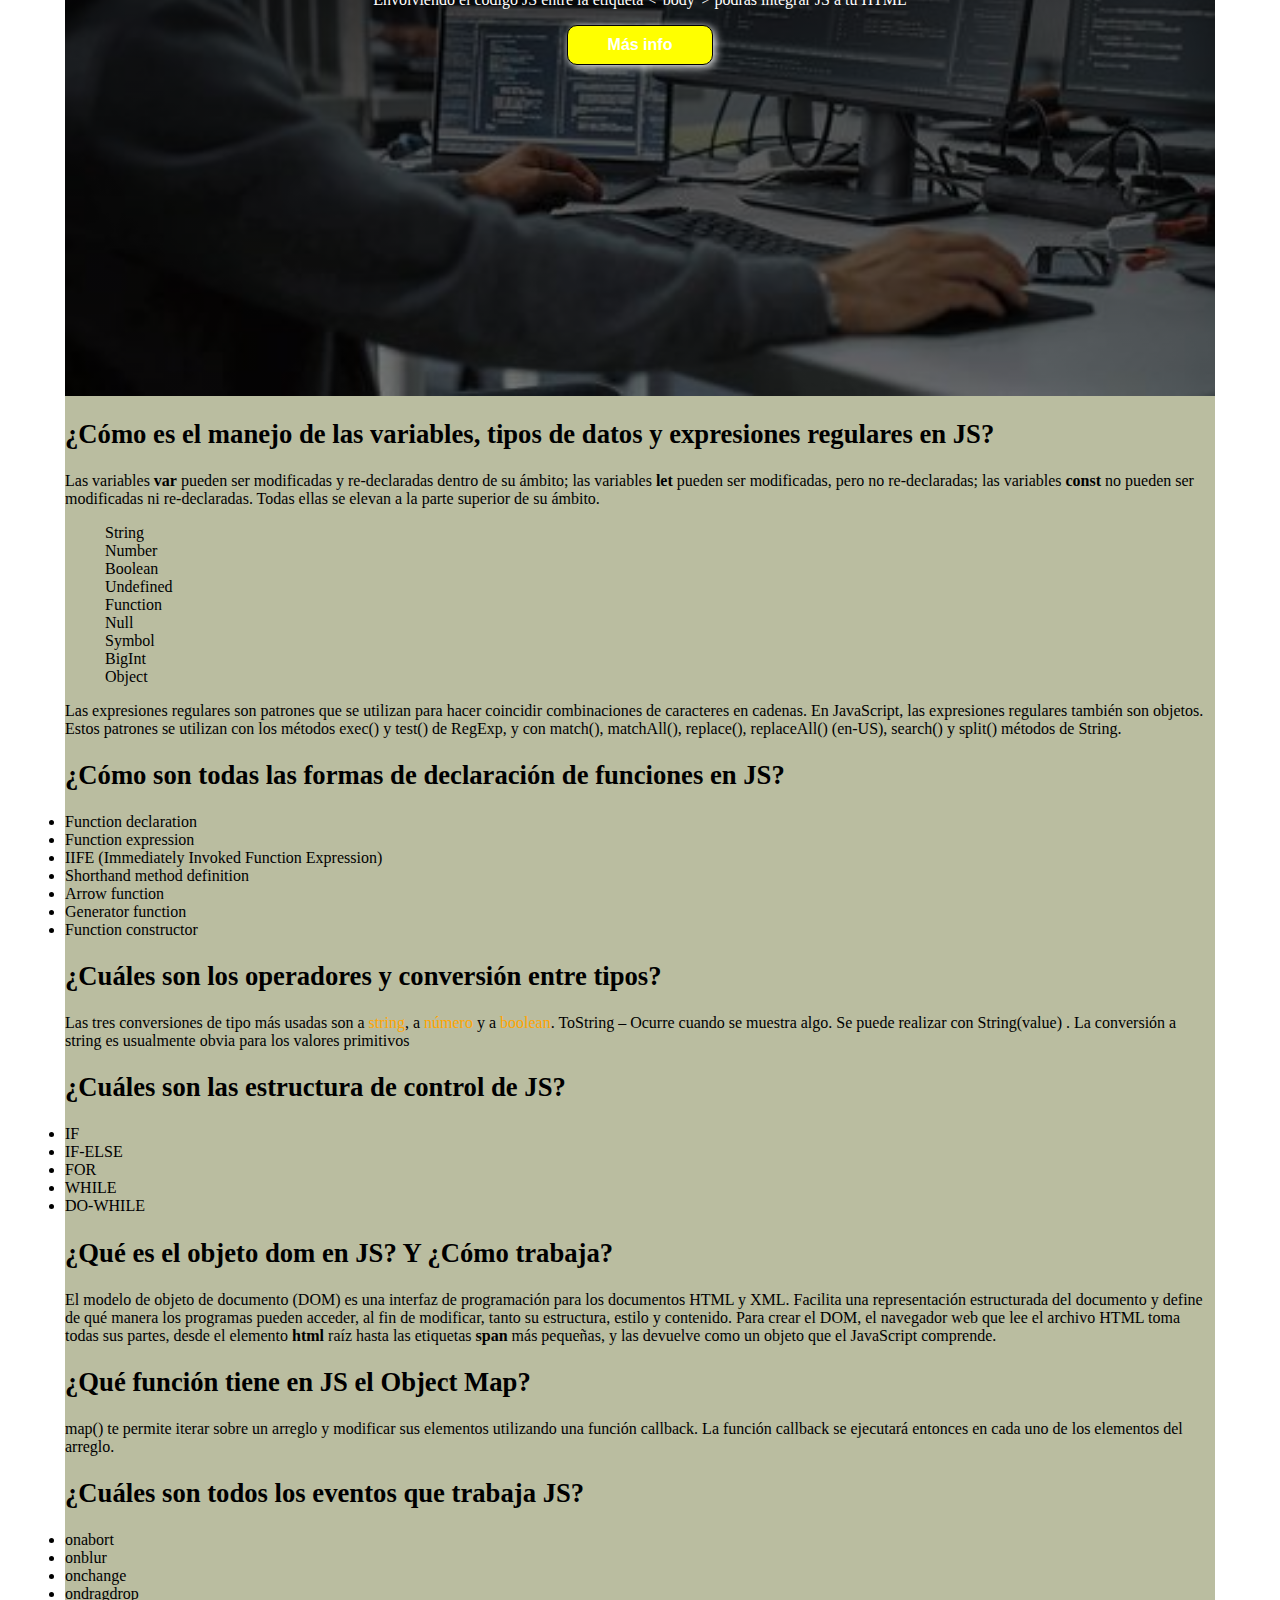
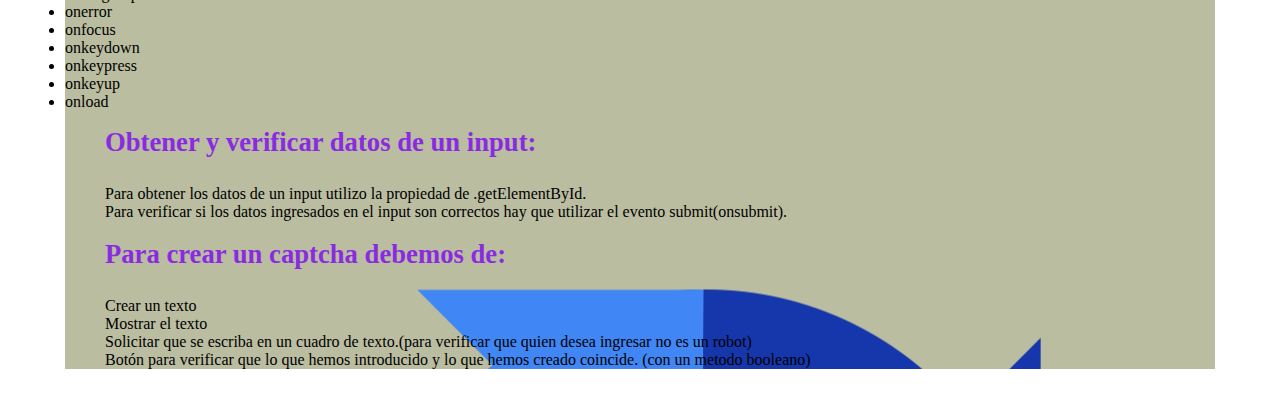
==== commit 4d77881e: "ordenando margenes" ====
--- a/index2.html
+++ b/index2.html
@@ -5,7 +5,7 @@
     <link rel="stylesheet" href="estilos.css">
 </head>
 <body>
-
+    <section id="cuerpo">
     <h1>Investigacion Java<span class="color-acento">Script</span>!</h1>
     <section id="contenedor-imagenes"></section>
     <img src="Imagenes/programacion.jpg" alt="Imagen de un programador" title="Programador" width="580" height="330">
@@ -23,15 +23,18 @@
     <li> En 2015 se lanza la <strong>sexta versión de ECMAScript</strong>, con una cantidad muy importante de novedades. Esta versión se puede usar completamente, excepto en Internet Explorer. Sus mejoras son tan imporantes que todos los desarrolladores profesionales las usan y, si fuera necesario, se traduce el código para soporte a navegadores antiguos. Esta versión se explica en el Manual de ES6. </li>
     <li> Actualmente se ha adquirido un compromiso de liberar una versión del estándar ECMAScript por año. Por ello existen diversos estándares con pequeños cambios incrementales, que se han ido incorporando a distintos ritmos entre los navegadores.</li>
 
-
-    <h2>¿Cómo se integra JavaScript a HTML?</h2>
-    <p>Las formas de integrar JS a HTML son 3 y son las siguientes:</p>
+    <br>
+    
     <section id="punto2">
         <div class="carta">
-        <h3>Por etiqueta</h3>
+            <h2>¿Cómo se integra JavaScript a HTML?</h2>
+            <p>Las formas de integrar JS a HTML son 3 y son las siguientes:</p>
+            
+            <section id="integ"><h3>Por etiqueta</h3>
         <p>Envolviendo el código JS en una X etiqueta podras integrar JS a tu HTML, pero el estilo definido solo se aplicara a ese elemento</p>
         <form action="https://www.hostinger.com.ar/tutoriales/insertar-javascript-en-html/">
             <button>Más info</button>
+        </section>
         </form>
         </div>
 
@@ -65,9 +68,9 @@
             <li>BigInt</li>
             <li>Object</li>
        </ul>
-    </section>
 
        <p>Las expresiones regulares son patrones que se utilizan para hacer coincidir combinaciones de caracteres en cadenas. En JavaScript, las expresiones regulares también son objetos. Estos patrones se utilizan con los métodos exec() y test() de RegExp, y con match(), matchAll(), replace(), replaceAll() (en-US), search() y split() métodos de String.</p>
+        </section>
 
         <h2>¿Cómo son todas las formas de declaración de funciones en JS?</h2>
         <li>Function declaration</li>
@@ -107,7 +110,7 @@
         <li>onload</li>
 
         <ul>
-            <h3>Obtener y verificar datos de un input:</h3>
+            <section id="pasos"><h3>Obtener y verificar datos de un input:</h3>
             <li>Para obtener los datos de un input utilizo la propiedad de .getElementById.</li>
             <li>Para verificar si los datos ingresados en el input son correctos hay que utilizar el evento submit(onsubmit).</li>
             <br>
@@ -116,19 +119,8 @@
             <li>Mostrar el texto</li> 
             <li>Solicitar que se escriba en un cuadro de texto.(para verificar que quien desea ingresar no es un robot)</li>
             <li>Botón para verificar que lo que hemos introducido y lo que hemos creado coincide. (con un metodo booleano)</li>
+            </section>
         </ul> 
-
-        <section id="proyectoJS">
-            <div class="container">
-                <div class="img-container"></div>
-                <div class="texto">
-                <h2> Proyecto <span class="color-acento">JavaScrip! </span> </span></h2>
-            </div>
-            </div>
-        </section>
-    
-
     </section>
-
 </body>
 </html>--- a/estilos.css
+++ b/estilos.css
@@ -1,5 +1,11 @@
 *{
     box-sizing: border-box;
+}
+
+#cuerpo{
+    margin-right: 30px;
+    margin-left: 30px;
+    background-color: #babda0;
 }
 
 body{
@@ -9,7 +15,11 @@
 h1{
     font-family: "LiberationSerif" ;
     font-size: 20pt;
-    text-align: center;}
+    text-align: center;
+    margin: 25px;
+    margin-left: 45px;
+    margin-right: 45px;
+}
 
 h2{
     font-family: "LiberationSerif" ;
@@ -197,28 +207,35 @@
     ,url("Imagenes/javascript.png");
 }
 
-#proyectoJS{
-    background-color: grey;
-}
-
-#variables{
-    background-color: grey;
-}
-
 #contendedor-imagenes{
     float: left;
 }
 
 .carta{
+    display: flex;
+    align-items: center;
+    justify-content: center;
+    text-align: center;
+    flex-direction: column;
+    height: 90vh;
+    color: white;
+    background-image: linear-gradient(
+        0deg,
+        rgba(0,0,0,0.5),
+        rgba(0,0,0.5)
+    )
+    ,url("Imagenes/programacion.jpg");
     background-repeat: no-repeat;
     background-size: cover;
     background-position: center center;
-    background-image: url("Imagenes/programacion.jpg");
-    color: white;
-    background-image: linear-gradient(
-        0deg,
-        rgba(0,0,0,0.5),
-        rgba(0,0,0.5)
-    )
-    
+    
+}
+
+#integ{
+    margin: 130px 130px;
+}
+
+#pasos{
+    background-image: url("Imagenes/captcha.png");
+    background-repeat: no-repeat;
 }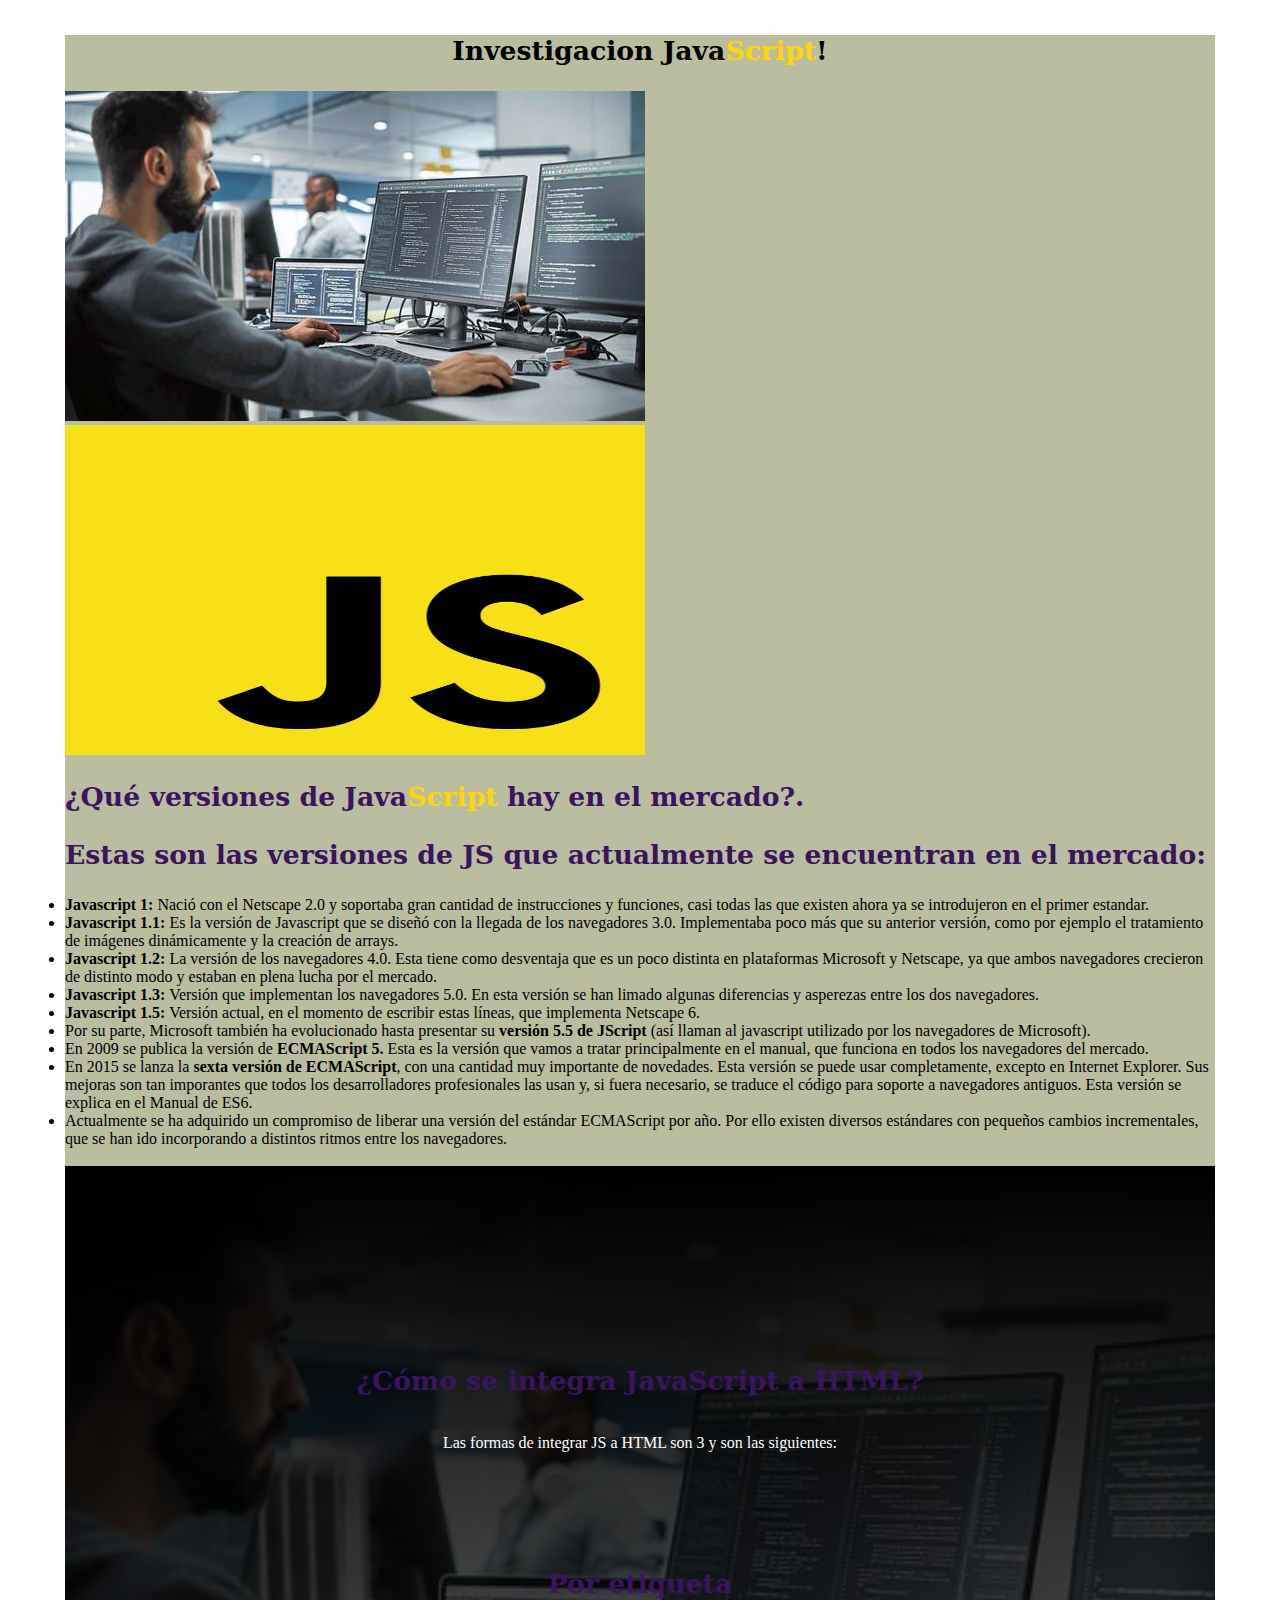
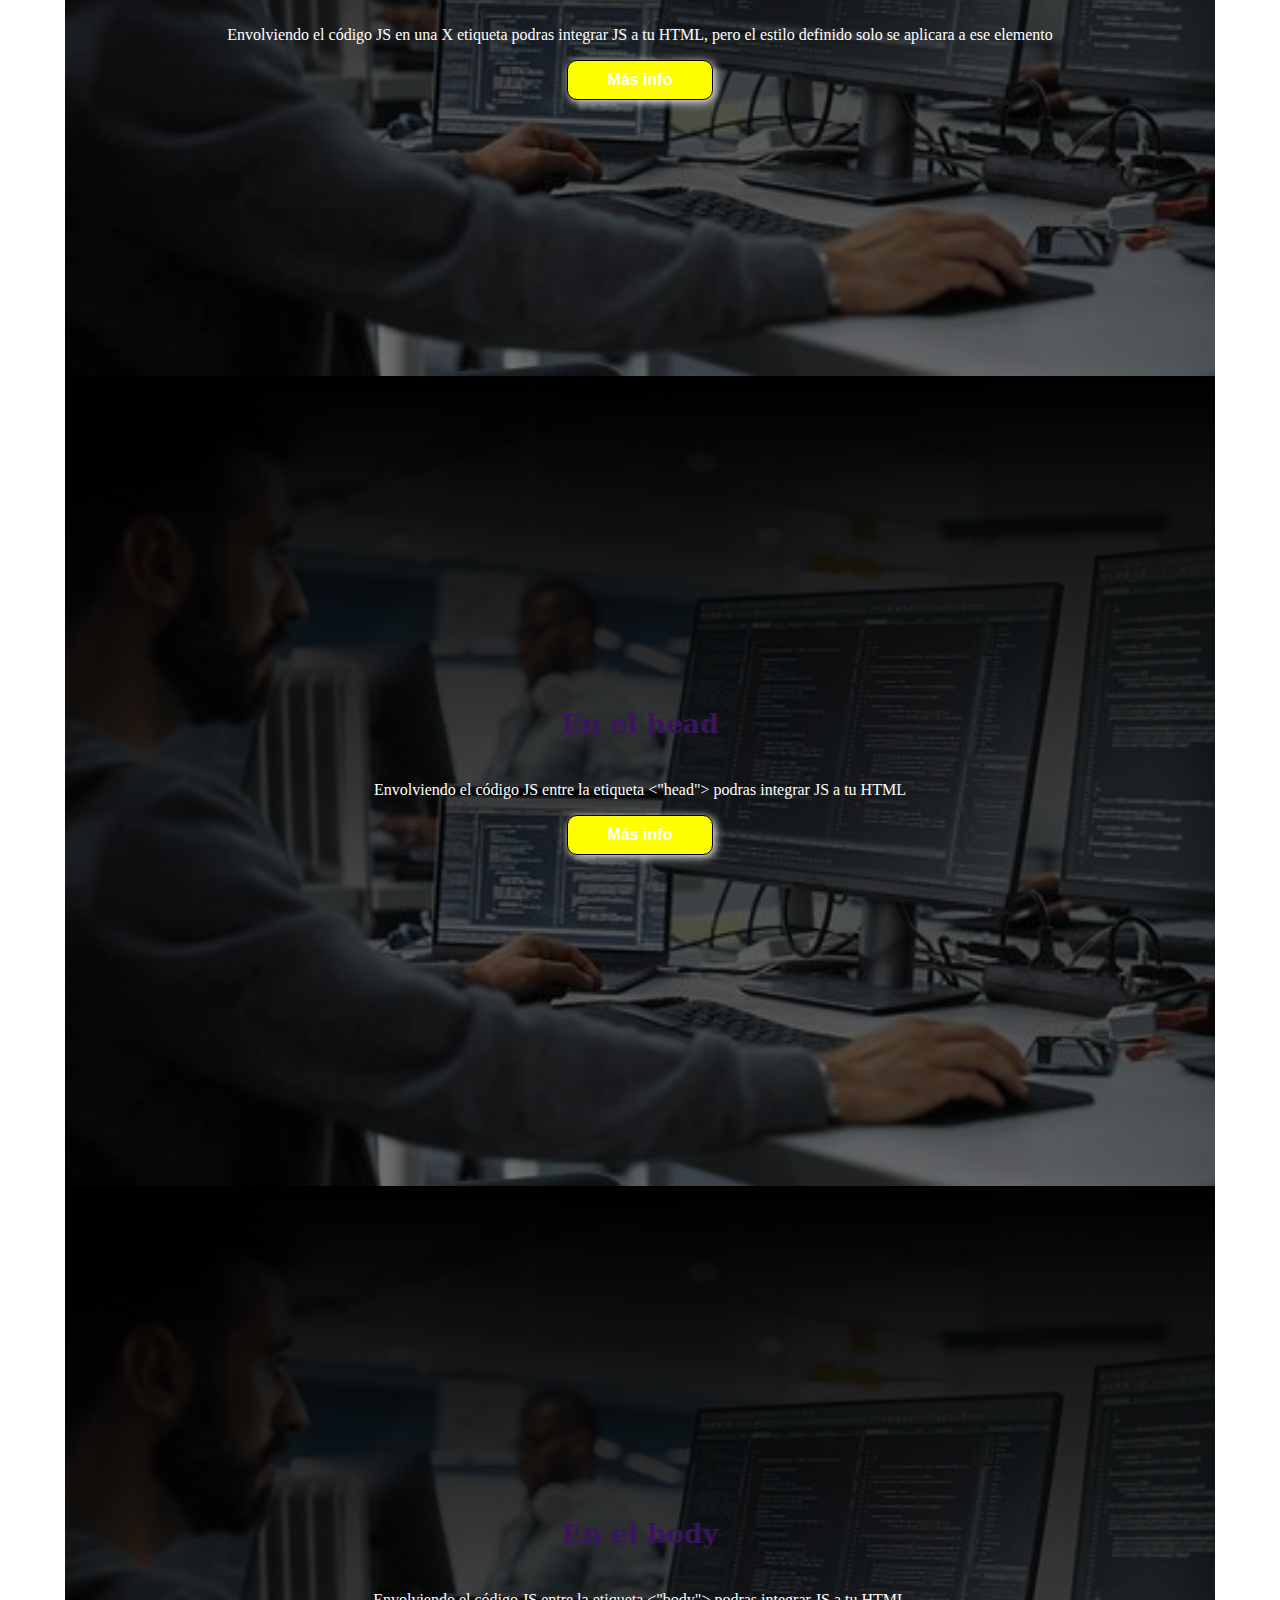
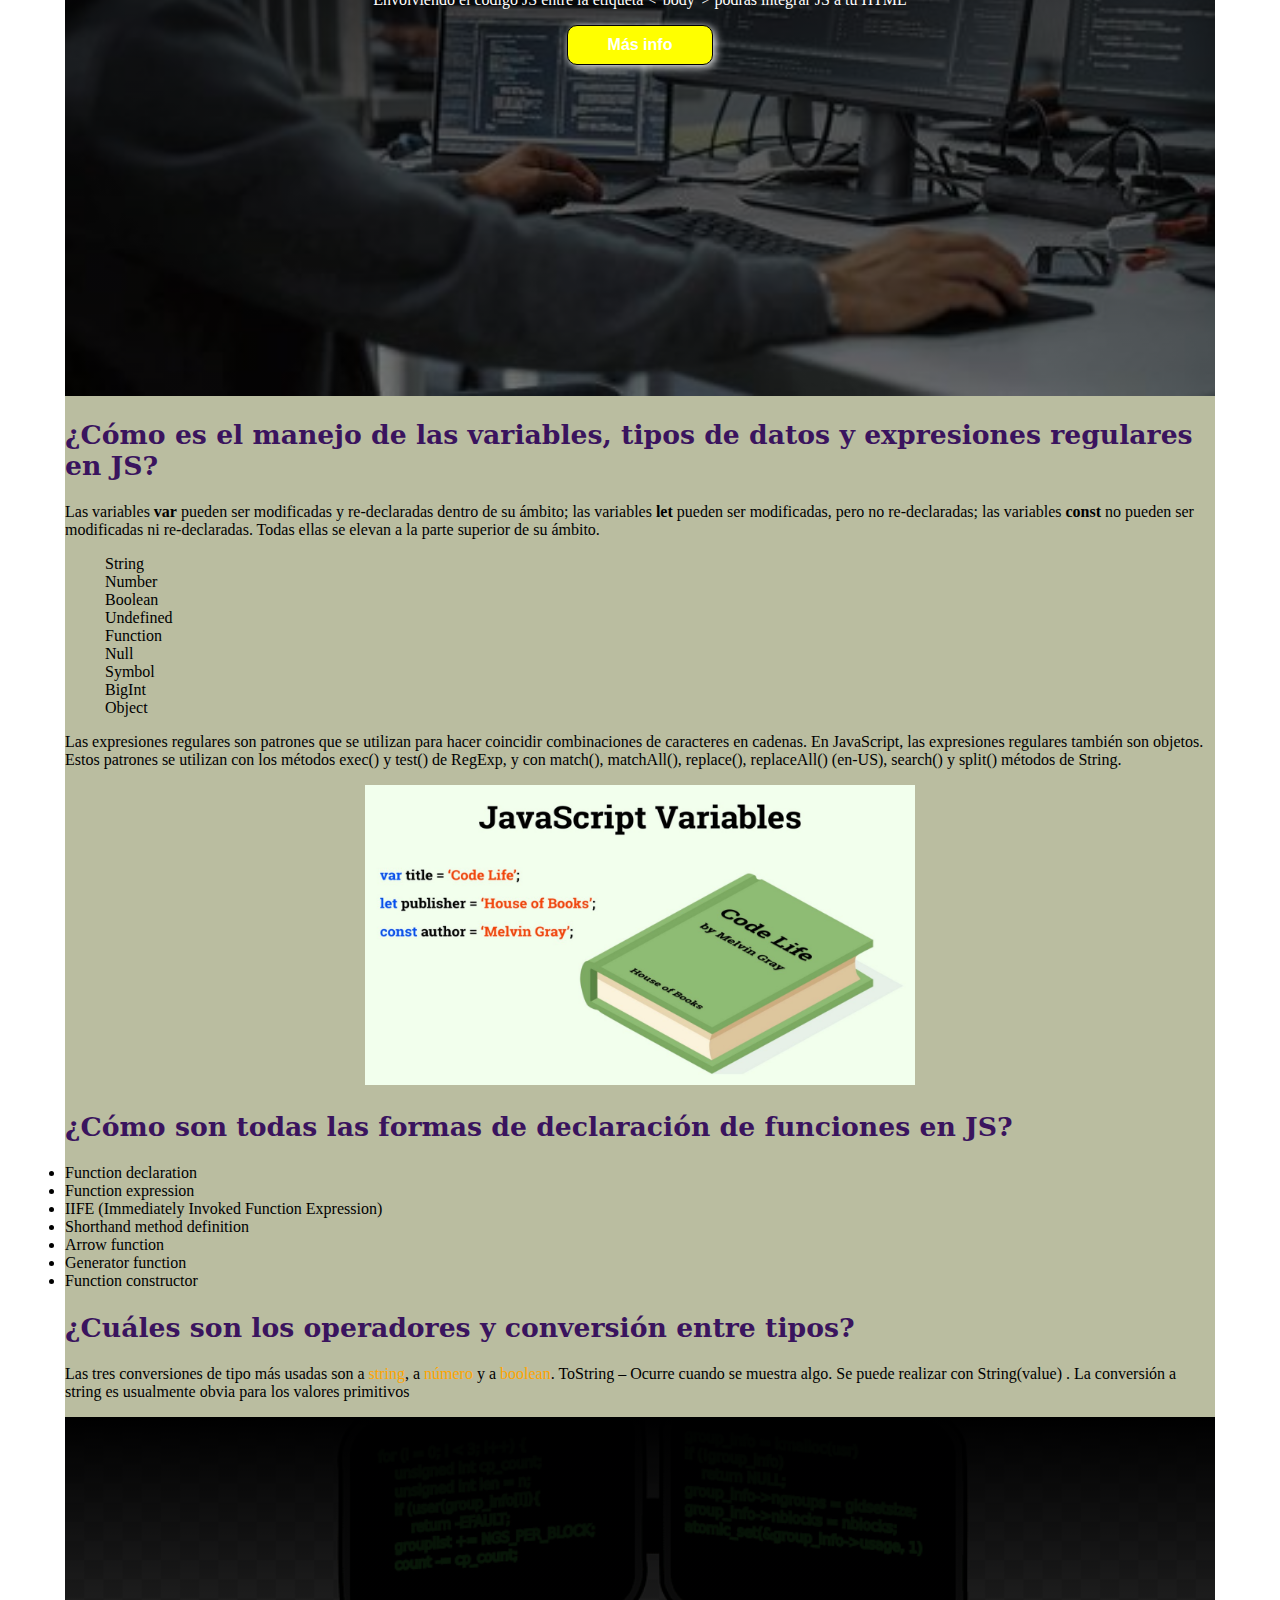
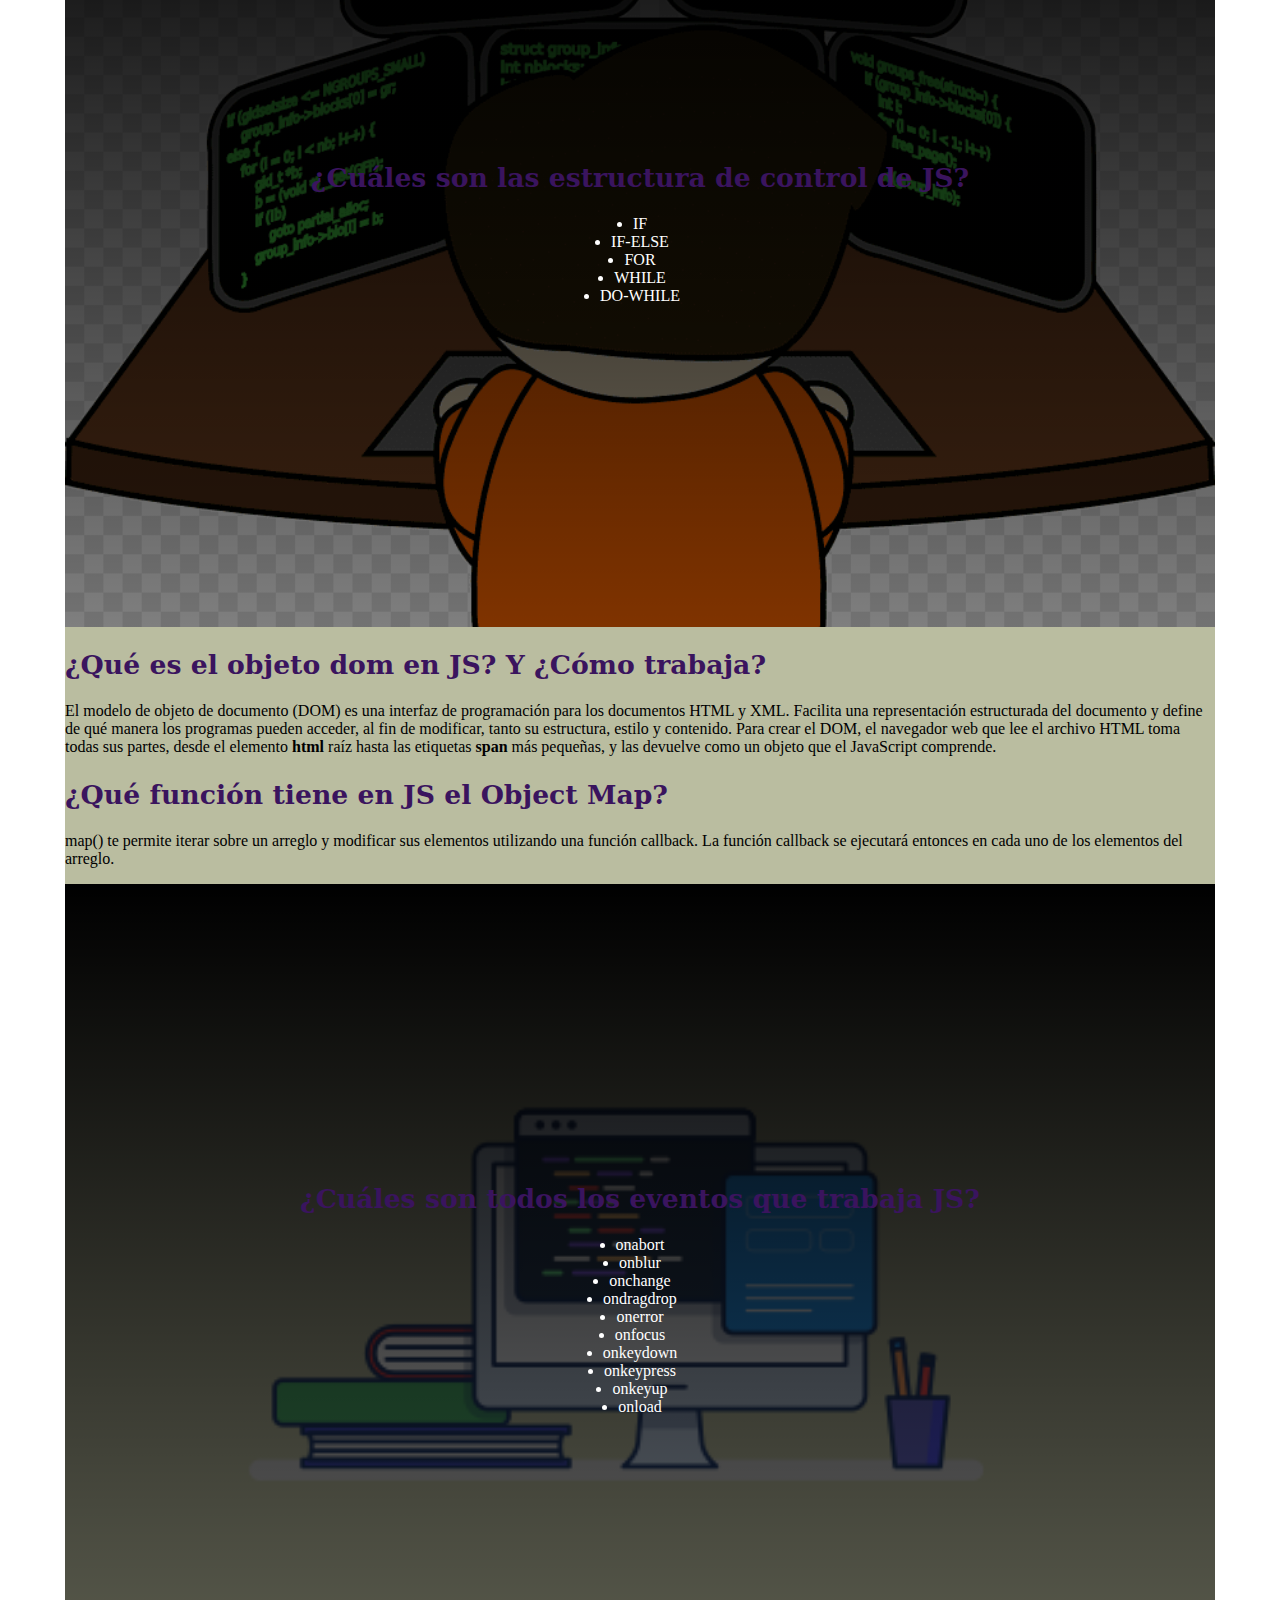
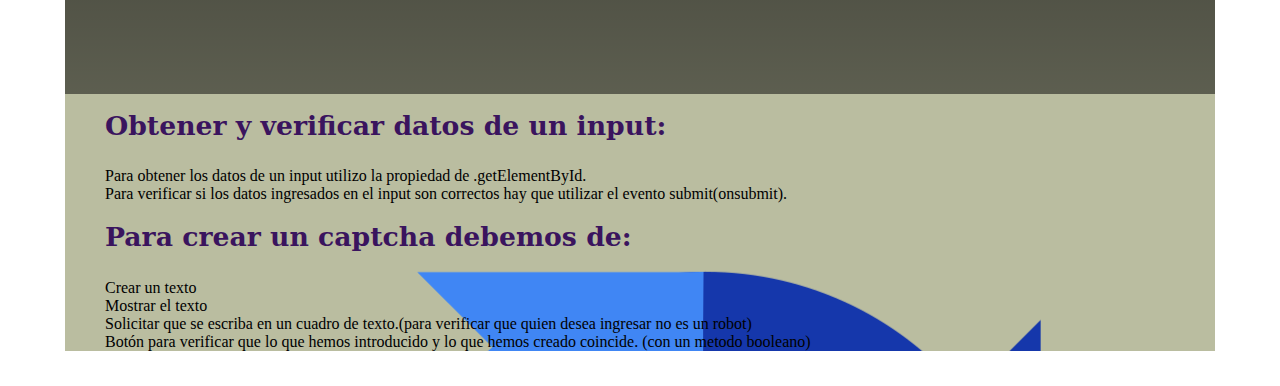
==== commit 333f9560: "finalizacion de detalles" ====
--- a/index2.html
+++ b/index2.html
@@ -24,7 +24,7 @@
     <li> Actualmente se ha adquirido un compromiso de liberar una versión del estándar ECMAScript por año. Por ello existen diversos estándares con pequeños cambios incrementales, que se han ido incorporando a distintos ritmos entre los navegadores.</li>
 
     <br>
-    
+
     <section id="punto2">
         <div class="carta">
             <h2>¿Cómo se integra JavaScript a HTML?</h2>
@@ -72,6 +72,8 @@
        <p>Las expresiones regulares son patrones que se utilizan para hacer coincidir combinaciones de caracteres en cadenas. En JavaScript, las expresiones regulares también son objetos. Estos patrones se utilizan con los métodos exec() y test() de RegExp, y con match(), matchAll(), replace(), replaceAll() (en-US), search() y split() métodos de String.</p>
         </section>
 
+        <section id="img-variables"> <img src="Imagenes/variables.jpeg" alt="variables" title="variables" width="550" height="300"> </section>
+
         <h2>¿Cómo son todas las formas de declaración de funciones en JS?</h2>
         <li>Function declaration</li>
         <li>Function expression</li>
@@ -84,12 +86,13 @@
         <h2>¿Cuáles son los operadores y conversión entre tipos?</h2>
         <p>Las tres conversiones de tipo más usadas son a <span class="color-sub">string</span>, a <span class="color-sub">número</span> y a <span class="color-sub">boolean</span>. ToString – Ocurre cuando se muestra algo. Se puede realizar con String(value) . La conversión a string es usualmente obvia para los valores primitivos</p>
 
-        <h2>¿Cuáles son las estructura de control de JS?</h2>
+        <section id="estructuras"><h2>¿Cuáles son las estructura de control de JS?</h2>
         <li>IF</li>
         <li>IF-ELSE</li>
         <li>FOR</li>
         <li>WHILE</li>
         <li>DO-WHILE</li>
+        </section>
 
         <h2>¿Qué es el objeto dom en JS? Y ¿Cómo trabaja?</h2>
         El modelo de objeto de documento (DOM) es una interfaz de programación para los documentos HTML y XML. Facilita una representación estructurada del documento y define de qué manera los programas pueden acceder, al fin de modificar, tanto su estructura, estilo y contenido. Para crear el DOM, el navegador web que lee el archivo HTML toma todas sus partes, desde el elemento <strong> html </strong> raíz hasta las etiquetas <strong>span</strong> más pequeñas, y las devuelve como un objeto que el JavaScript comprende.
@@ -97,7 +100,7 @@
         <h2>¿Qué función tiene en JS el Object Map?</h2>
         <p>map() te permite iterar sobre un arreglo y modificar sus elementos utilizando una función callback. La función callback se ejecutará entonces en cada uno de los elementos del arreglo.</p>
 
-        <h2>¿Cuáles son todos los eventos que trabaja JS?</h2>
+        <section id="eventos"><h2>¿Cuáles son todos los eventos que trabaja JS?</h2>
         <li>onabort</li>
         <li>onblur</li>
         <li>onchange</li>
@@ -108,6 +111,7 @@
         <li>onkeypress</li>
         <li>onkeyup</li>
         <li>onload</li>
+        </section>
 
         <ul>
             <section id="pasos"><h3>Obtener y verificar datos de un input:</h3>
--- a/estilos.css
+++ b/estilos.css
@@ -13,7 +13,7 @@
 }
 
 h1{
-    font-family: "LiberationSerif" ;
+    font-family: "serif" ;
     font-size: 20pt;
     text-align: center;
     margin: 25px;
@@ -22,11 +22,11 @@
 }
 
 h2{
-    font-family: "LiberationSerif" ;
+    font-family: "serif" ;
     font-size: 20pt;}
 
-h3{ color: blueviolet;
-    font-family: "LiberationSerif" ;
+h2, h3{ color: rgb(58, 20, 94);
+    font-family: "serif" ;
     font-size: 20pt;}
 
 p{
@@ -232,10 +232,52 @@
 }
 
 #integ{
-    margin: 130px 130px;
+    margin: 100px 100px;
 }
 
 #pasos{
     background-image: url("Imagenes/captcha.png");
     background-repeat: no-repeat;
+}
+
+#img-variables{
+    text-align: center;
+}
+
+#eventos{
+    display: flex;
+    align-items: center;
+    justify-content: center;
+    text-align: center;
+    flex-direction: column;
+    height: 90vh;
+    color: white;
+    background-image: linear-gradient(
+        0deg,
+        rgba(0,0,0,0.5),
+        rgba(0,0,0.5)
+    )
+    ,url("Imagenes/pc.png");
+    background-repeat: no-repeat;
+    background-size: cover;
+    background-position: center center;
+}
+
+#estructuras{
+    display: flex;
+    align-items: center;
+    justify-content: center;
+    text-align: center;
+    flex-direction: column;
+    height: 90vh;
+    color: white;
+    background-image: linear-gradient(
+        0deg,
+        rgba(0,0,0,0.5),
+        rgba(0,0,0.5)
+    )
+    ,url("Imagenes/pro.png");
+    background-repeat: no-repeat;
+    background-size: cover;
+    background-position: center center;
 }